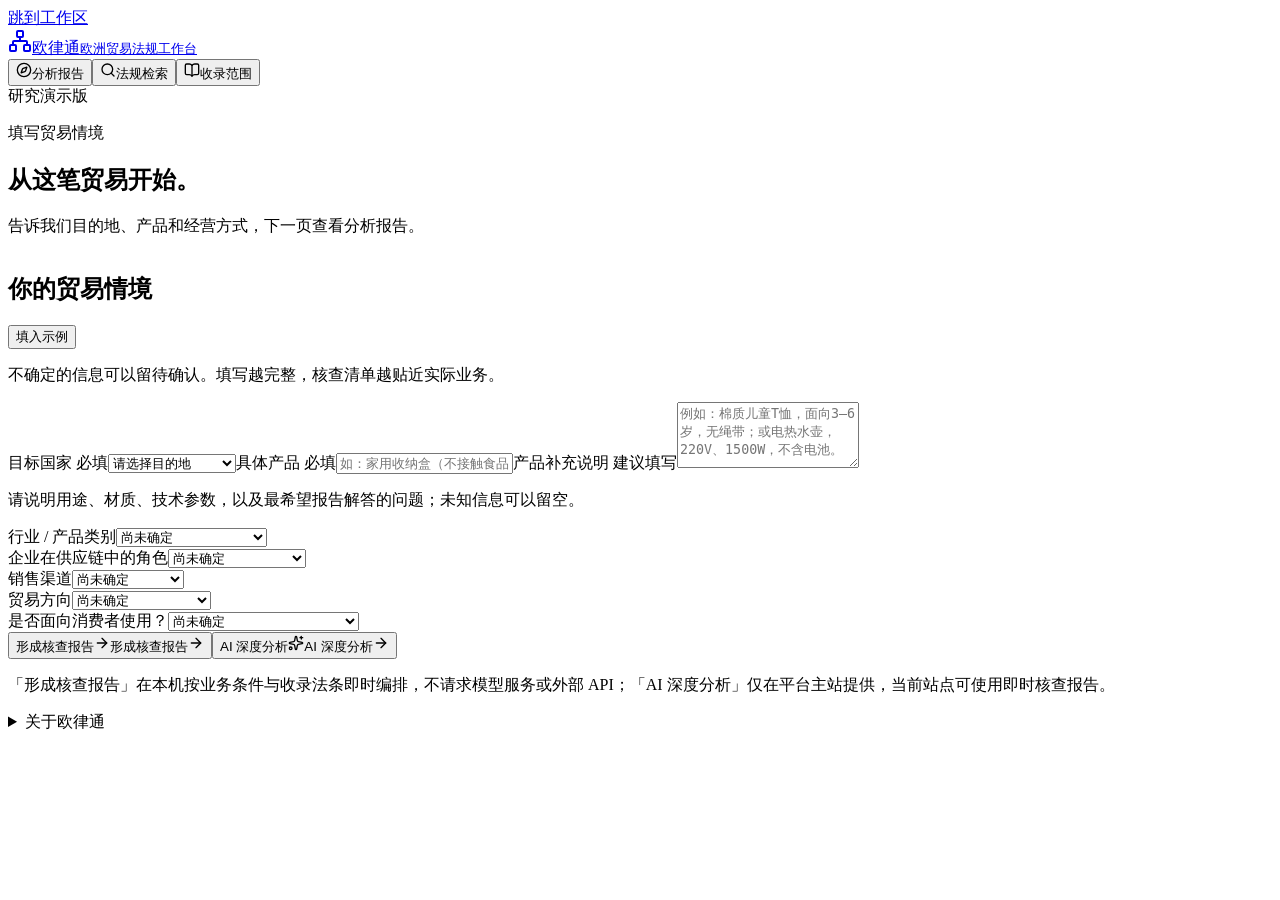
==== index.html @ 2d04edad "Deploy EU Trade Law v0.1 formal static site" ====
<!DOCTYPE html><html lang="zh-CN"><head><meta charSet="utf-8"/><meta name="viewport" content="width=device-width, initial-scale=1"/><link rel="stylesheet" href="/eu-trade-law/_next/static/css/index.D-i5XVPw.css" data-rsc-css-href="/eu-trade-law/_next/static/css/index.D-i5XVPw.css" data-precedence="vite-rsc/importer-resources"/><link rel="stylesheet" href="/eu-trade-law/_next/static/css/page.CTb9uUOc.css" data-precedence="vite-rsc/client-reference"/><link rel="modulepreload" fetchPriority="low" href="/eu-trade-law/_next/static/chunks/index-Bx2DZKH-.js"/><script src="/eu-trade-law/_next/static/chunks/rolldown-runtime-C60lm6uB.js" type="module" async=""></script><script src="/eu-trade-law/_next/static/chunks/framework-D_rUT4EX.js" type="module" async=""></script><link rel="modulepreload" href="/eu-trade-law/_next/static/chunks/layout-segment-context-DWUEwRQN.js" crossorigin=""/><link rel="modulepreload" href="/eu-trade-law/_next/static/chunks/page-BOujafzO.js" crossorigin=""/><title>欧律通 · 欧洲贸易法规工作台</title><meta name="description" content="检索欧盟法规原文，沿引用追溯关联法条。比赛研究演示版，明确展示来源及版本范围。"/><link rel="shortcut icon" href="favicon.svg"/><link rel="icon" href="favicon.svg"/><script>Object.assign(((self[Symbol.for("vinext.navigationRuntime")]??={bootstrap:{routeManifest:null},functions:{}}).bootstrap.rsc??={rsc:[]}),{params:{},nav:{"pathname":"/","searchParams":[]}})</script><link rel="modulepreload" href="/eu-trade-law/_next/static/chunks/index-Bx2DZKH-.js" />
</head><body class="antialiased"><div class="app-shell" style="--reading-size:18px"><a class="skip-link" href="#workspace">跳到工作区</a><header class="topbar"><a class="brand" href="./"><span class="brand-symbol"><svg xmlns="http://www.w3.org/2000/svg" width="24" height="24" viewBox="0 0 24 24" fill="none" stroke="currentColor" stroke-width="2" stroke-linecap="round" stroke-linejoin="round" class="lucide lucide-network" aria-hidden="true"><rect x="16" y="16" width="6" height="6" rx="1"></rect><rect x="2" y="16" width="6" height="6" rx="1"></rect><rect x="9" y="2" width="6" height="6" rx="1"></rect><path d="M5 16v-3a1 1 0 0 1 1-1h12a1 1 0 0 1 1 1v3"></path><path d="M12 12V8"></path></svg></span><span>欧律通<small>欧洲贸易法规工作台</small></span></a><nav aria-label="主导航"><div role="radiogroup" aria-label="主导航" class="jelly-radio" style="--jr-chip:transparent;--jr-active:#23618a;--jr-text:#697e8d;--jr-active-text:#fff;--jr-gap:6px;--jr-radius:6px;--jr-h:36px;--jr-font:13px;--jr-px:16px"><button type="button" role="radio" aria-checked="true" tabindex="0" class="jelly-radio__chip" data-on="true" style="transform:translateX(0px) scale(1, 1)"><span class="jelly-radio__skin"><span class="jelly-radio__icon"><svg xmlns="http://www.w3.org/2000/svg" width="16" height="16" viewBox="0 0 24 24" fill="none" stroke="currentColor" stroke-width="2" stroke-linecap="round" stroke-linejoin="round" class="lucide lucide-compass" aria-hidden="true"><circle cx="12" cy="12" r="10"></circle><path d="m16.24 7.76-1.804 5.411a2 2 0 0 1-1.265 1.265L7.76 16.24l1.804-5.411a2 2 0 0 1 1.265-1.265z"></path></svg></span><span class="jelly-radio__label">分析报告</span></span></button><button type="button" role="radio" aria-checked="false" tabindex="-1" class="jelly-radio__chip" data-on="false" style="transform:translateX(0px) scale(1, 1)"><span class="jelly-radio__skin"><span class="jelly-radio__icon"><svg xmlns="http://www.w3.org/2000/svg" width="16" height="16" viewBox="0 0 24 24" fill="none" stroke="currentColor" stroke-width="2" stroke-linecap="round" stroke-linejoin="round" class="lucide lucide-search" aria-hidden="true"><path d="m21 21-4.34-4.34"></path><circle cx="11" cy="11" r="8"></circle></svg></span><span class="jelly-radio__label">法规检索</span></span></button><button type="button" role="radio" aria-checked="false" tabindex="-1" class="jelly-radio__chip" data-on="false" style="transform:translateX(0px) scale(1, 1)"><span class="jelly-radio__skin"><span class="jelly-radio__icon"><svg xmlns="http://www.w3.org/2000/svg" width="16" height="16" viewBox="0 0 24 24" fill="none" stroke="currentColor" stroke-width="2" stroke-linecap="round" stroke-linejoin="round" class="lucide lucide-book-open" aria-hidden="true"><path d="M12 5v16"></path><path d="M20.001 19A2 2 0 0022 17V5a2 2 0 00-1.999-2L16 3.002A5 5 0 0012 5a5 5 0 00-4-2H4a2 2 0 00-2 2v12a2 2 0 001.999 2H8a5 5 0 014 2 5 5 0 014-2z"></path></svg></span><span class="jelly-radio__label">收录范围</span></span></button></div></nav><span class="demo-pill"><i></i>研究演示版</span></header><div class="workspace-grid report-page" id="workspace"><main class="main-area wide"><div><section class="report-workbench"><div class="report-page-heading"><div><p class="step-label">填写贸易情境</p><h1>从这笔贸易开始。</h1><p>告诉我们目的地、产品和经营方式，下一页查看分析报告。</p></div></div><div class="stage-grid"><form class="scenario-form" aria-busy="false"><fieldset style="border:0;padding:0;margin:0;min-width:0"><div class="scenario-heading"><h2>你的贸易情境</h2><button type="button">填入示例</button></div><p class="form-help">不确定的信息可以留待确认。填写越完整，核查清单越贴近实际业务。</p><label for="report-country">目标国家 <span>必填</span></label><select id="report-country" required=""><option value="" selected="">请选择目的地</option><optgroup label="欧盟成员国"><option>德国</option><option>法国</option><option>意大利</option><option>西班牙</option><option>荷兰</option><option>比利时</option><option>奥地利</option><option>波兰</option><option>瑞典</option><option>丹麦</option><option>芬兰</option><option>爱尔兰</option><option>葡萄牙</option><option>希腊</option><option>捷克</option><option>匈牙利</option><option>罗马尼亚</option><option>保加利亚</option><option>克罗地亚</option><option>斯洛伐克</option><option>斯洛文尼亚</option><option>立陶宛</option><option>拉脱维亚</option><option>爱沙尼亚</option><option>卢森堡</option><option>马耳他</option><option>塞浦路斯</option></optgroup><optgroup label="当前范围之外"><option>英国</option><option>瑞士</option><option>挪威</option><option>其他非欧盟市场</option></optgroup></select><label for="report-product">具体产品 <span>必填</span></label><input data-slot="input" class="h-9 w-full min-w-0 rounded-md border border-input bg-transparent px-3 py-1 text-base shadow-xs transition-[color,box-shadow] outline-none selection:bg-primary selection:text-primary-foreground file:inline-flex file:h-7 file:border-0 file:bg-transparent file:text-sm file:font-medium file:text-foreground placeholder:text-muted-foreground disabled:pointer-events-none disabled:cursor-not-allowed disabled:opacity-50 md:text-sm dark:bg-input/30 focus-visible:border-ring focus-visible:ring-[3px] focus-visible:ring-ring/50 aria-invalid:border-destructive aria-invalid:ring-destructive/20 dark:aria-invalid:ring-destructive/40" id="report-product" required="" maxLength="200" placeholder="如：家用收纳盒（不接触食品）" value=""/><label for="report-details">产品补充说明 <span>建议填写</span></label><textarea id="report-details" maxLength="1000" rows="4" placeholder="例如：棉质儿童T恤，面向3–6岁，无绳带；或电热水壶，220V、1500W，不含电池。"></textarea><p class="form-footnote">请说明用途、材质、技术参数，以及最希望报告解答的问题；未知信息可以留空。</p><div><label for="report-industry">行业 / 产品类别</label><select id="report-industry"><option value="unknown" selected="">尚未确定</option><option value="general">一般消费品 / 家居日用</option><option value="electronics">电子电器</option><option value="toys">玩具</option><option value="food">食品 / 饲料</option><option value="medicine">药品</option><option value="other">其他 / 专业设备</option></select></div><div><label for="report-role">企业在供应链中的角色</label><select id="report-role"><option value="unknown" selected="">尚未确定</option><option value="manufacturer">制造商 / 自有品牌方</option><option value="importer">欧盟进口商</option><option value="distributor">经销商</option></select></div><div><label for="report-channel">销售渠道</label><select id="report-channel"><option value="unknown" selected="">尚未确定</option><option value="online">线上 / 远程销售</option><option value="offline">线下销售</option><option value="both">线上与线下</option></select></div><div><label for="report-direction">贸易方向</label><select id="report-direction"><option value="unknown" selected="">尚未确定</option><option value="import">从欧盟以外进入欧盟</option><option value="internal">欧盟内部流通</option></select></div><label for="report-consumer">是否面向消费者使用？</label><select id="report-consumer"><option value="unknown" selected="">尚未确定</option><option value="yes">是（含可预见的消费者使用）</option><option value="no">否，仅专业用途</option></select><div class="generate-actions"><button type="submit" class="ihb ihb--primary"><span class="ihb__rest"><span>形成核查报告</span><svg xmlns="http://www.w3.org/2000/svg" width="16" height="16" viewBox="0 0 24 24" fill="none" stroke="currentColor" stroke-width="2" stroke-linecap="round" stroke-linejoin="round" class="lucide lucide-arrow-right" aria-hidden="true"><path d="M5 12h14"></path><path d="m12 5 7 7-7 7"></path></svg></span><span class="ihb__hover" aria-hidden="true"><span>形成核查报告</span><svg xmlns="http://www.w3.org/2000/svg" width="16" height="16" viewBox="0 0 24 24" fill="none" stroke="currentColor" stroke-width="2" stroke-linecap="round" stroke-linejoin="round" class="lucide lucide-arrow-right" aria-hidden="true"><path d="M5 12h14"></path><path d="m12 5 7 7-7 7"></path></svg></span><span class="ihb__fill" aria-hidden="true"></span></button><button type="button" title="AI 深度分析仅在平台主站提供" class="ihb ihb--ai"><span class="ihb__rest"><span>AI 深度分析</span><svg xmlns="http://www.w3.org/2000/svg" width="16" height="16" viewBox="0 0 24 24" fill="none" stroke="currentColor" stroke-width="2" stroke-linecap="round" stroke-linejoin="round" class="lucide lucide-sparkles" aria-hidden="true"><path d="M11.017 2.814a1 1 0 0 1 1.966 0l1.051 5.558a2 2 0 0 0 1.594 1.594l5.558 1.051a1 1 0 0 1 0 1.966l-5.558 1.051a2 2 0 0 0-1.594 1.594l-1.051 5.558a1 1 0 0 1-1.966 0l-1.051-5.558a2 2 0 0 0-1.594-1.594l-5.558-1.051a1 1 0 0 1 0-1.966l5.558-1.051a2 2 0 0 0 1.594-1.594z"></path><path d="M20 2v4"></path><path d="M22 4h-4"></path><circle cx="4" cy="20" r="2"></circle></svg></span><span class="ihb__hover" aria-hidden="true"><span>AI 深度分析</span><svg xmlns="http://www.w3.org/2000/svg" width="16" height="16" viewBox="0 0 24 24" fill="none" stroke="currentColor" stroke-width="2" stroke-linecap="round" stroke-linejoin="round" class="lucide lucide-arrow-right" aria-hidden="true"><path d="M5 12h14"></path><path d="m12 5 7 7-7 7"></path></svg></span><span class="ihb__fill" aria-hidden="true"></span></button></div><p class="form-footnote">「形成核查报告」在本机按业务条件与收录法条即时编排，不请求模型服务或外部 API；「AI 深度分析」<!-- -->仅在平台主站提供，当前站点可使用即时核查报告<!-- -->。</p></fieldset></form></div><footer class="about-platform"><details><summary>关于欧律通</summary><div class="about-content"><h3>让建议回到可核查的依据</h3><p>平台提供贸易情境分析、官方法规阅读与关联条文追溯。报告基于业务条件、已收录法规和透明条件分支形成行动清单；证据不足时列明缺口。BERTopic 在后台辅助发现相关条文，主题相似不代表法律适用。</p><h3>即时核查与 AI 深度分析</h3><p>「即时核查报告」完全在本机按业务条件与收录法条编排，不请求模型服务或外部 API。「AI 深度分析」（平台主站）调用云端大模型：先由模型规划英文检索短语，再在收录语料中检索证据，最后生成报告；所有法条引用均经程序校验，只指向已检索到的真实条文。两种报告都不会把未填写的产品事实当成结论，也不会把未收录的德国国内法或专项法规写成已确认义务。</p><p>当前收录原始公布文本，现行版本与专项要求仍需在官方来源中核实。</p></div></details></footer></section></div></main></div></div><script type="module" src="/eu-trade-law/_next/static/chunks/index-Bx2DZKH-.js" id="_R_" async=""></script><script>((self[Symbol.for("vinext.navigationRuntime")]??={bootstrap:{routeManifest:null},functions:{}}).bootstrap.rsc??={rsc:[]}).rsc.push("2:I[\"8c0f216c4604\",[],\"Children\",1]\n")</script><script>((self[Symbol.for("vinext.navigationRuntime")]??={bootstrap:{routeManifest:null},functions:{}}).bootstrap.rsc??={rsc:[]}).rsc.push("3:I[\"593f344dc510\",[],\"GlobalErrorBoundary\",1]\n")</script><script>((self[Symbol.for("vinext.navigationRuntime")]??={bootstrap:{routeManifest:null},functions:{}}).bootstrap.rsc??={rsc:[]}).rsc.push("4:I[\"0b874ad30386\",[],\"default\",1]\n")</script><script>((self[Symbol.for("vinext.navigationRuntime")]??={bootstrap:{routeManifest:null},functions:{}}).bootstrap.rsc??={rsc:[]}).rsc.push("5:I[\"593f344dc510\",[],\"ErrorBoundary\",1]\n")</script><script>((self[Symbol.for("vinext.navigationRuntime")]??={bootstrap:{routeManifest:null},functions:{}}).bootstrap.rsc??={rsc:[]}).rsc.push("6:I[\"15c18cfaeeff\",[],\"LayoutSegmentProvider\",1]\n")</script><script>((self[Symbol.for("vinext.navigationRuntime")]??={bootstrap:{routeManifest:null},functions:{}}).bootstrap.rsc??={rsc:[]}).rsc.push("7:I[\"8c0f216c4604\",[],\"Slot\",1]\n")</script><script>((self[Symbol.for("vinext.navigationRuntime")]??={bootstrap:{routeManifest:null},functions:{}}).bootstrap.rsc??={rsc:[]}).rsc.push("8:I[\"593f344dc510\",[],\"NotFoundBoundary\",1]\n")</script><script>((self[Symbol.for("vinext.navigationRuntime")]??={bootstrap:{routeManifest:null},functions:{}}).bootstrap.rsc??={rsc:[]}).rsc.push("9:I[\"9276801271d6\",[],\"AppRouterScrollTarget\",1]\n")</script><script>((self[Symbol.for("vinext.navigationRuntime")]??={bootstrap:{routeManifest:null},functions:{}}).bootstrap.rsc??={rsc:[]}).rsc.push("a:I[\"593f344dc510\",[],\"RedirectBoundary\",1]\n")</script><script>((self[Symbol.for("vinext.navigationRuntime")]??={bootstrap:{routeManifest:null},functions:{}}).bootstrap.rsc??={rsc:[]}).rsc.push(":HL[\"/eu-trade-law/_next/static/css/index.D-i5XVPw.css\",\"style\"     ]\n")</script><script>((self[Symbol.for("vinext.navigationRuntime")]??={bootstrap:{routeManifest:null},functions:{}}).bootstrap.rsc??={rsc:[]}).rsc.push("0:{\"page:/\":\"$L1\",\"layout:/\":[[[\"$\",\"link\",\"css:/eu-trade-law/_next/static/css/index.D-i5XVPw.css\",{\"rel\":\"stylesheet\",\"precedence\":\"vite-rsc/importer-resources\",\"href\":\"/eu-trade-law/_next/static/css/index.D-i5XVPw.css\",\"data-rsc-css-href\":\"/eu-trade-law/_next/static/css/index.D-i5XVPw.css\"}],\"$undefined\"],[\"$\",\"html\",null,{\"lang\":\"zh-CN\",\"children\":[\"$\",\"body\",null,{\"className\":\"antialiased\",\"children\":[\"$\",\"$L2\",null,{}]}]}]],\"route:/\":[[[\"$\",\"meta\",null,{\"charSet\":\"utf-8\"}],[[\"$\",\"title\",\"0\",{\"children\":\"欧律通 · 欧洲贸易法规工作台\"}],[\"$\",\"meta\",\"1\",{\"name\":\"description\",\"content\":\"检索欧盟法规原文，沿引用追溯关联法条。比赛研究演示版，明确展示来源及版本范围。\"}],[\"$\",\"link\",\"2\",{\"data-vinext-streamed-icon\":\"$undefined\",\"rel\":\"shortcut icon\",\"href\":\"favicon.svg\",\"type\":\"$undefined\",\"sizes\":\"$undefined\",\"color\":\"$undefined\",\"media\":\"$undefined\",\"fetchPriority\":\"$undefined\"}],[\"$\",\"link\",\"3\",{\"data-vinext-streamed-icon\":\"$undefined\",\"rel\":\"icon\",\"href\":\"favicon.svg\",\"type\":\"$undefined\",\"sizes\":\"$undefined\",\"color\":\"$undefined\",\"media\":\"$undefined\",\"fetchPriority\":\"$undefined\"}]],[[\"$\",\"meta\",\"0\",{\"name\":\"viewport\",\"content\":\"width=device-width, initial-scale=1\"}]]],[\"$\",\"$L3\",null,{\"fallback\":\"$4\",\"children\":[\"$\",\"$L5\",null,{\"fallback\":\"$4\",\"children\":[\"$\",\"$L6\",null,{\"providerId\":\"layout:/\",\"segmentMap\":{\"children\":[]},\"children\":[\"$\",\"$L7\",null,{\"id\":\"layout:/\",\"parallelSlots\":\"$undefined\",\"children\":[\"$\",\"$L8\",null,{\"resetKey\":\"\",\"fallback\":[[\"$\",\"title\",null,{\"children\":\"404: This page could not be found.\"}],[\"$\",\"div\",null,{\"style\":{\"fontFamily\":\"system-ui,\\\"Segoe UI\\\",Roboto,Helvetica,Arial,sans-serif,\\\"Apple Color Emoji\\\",\\\"Segoe UI Emoji\\\"\",\"height\":\"100vh\",\"textAlign\":\"center\",\"display\":\"flex\",\"flexDirection\":\"column\",\"alignItems\":\"center\",\"justifyContent\":\"center\"},\"children\":[\"$\",\"div\",null,{\"children\":[[\"$\",\"style\",null,{\"dangerouslySetInnerHTML\":{\"__html\":\"body{color:#000;background:#fff;margin:0}.next-error-h1{border-right:1px solid rgba(0,0,0,.3)}@media (prefers-color-scheme:dark){body{color:#fff;background:#000}.next-error-h1{border-right:1px solid rgba(255,255,255,.3)}}\"}}],[\"$\",\"h1\",null,{\"className\":\"next-error-h1\",\"style\":{\"display\":\"inline-block\",\"margin\":\"0 20px 0 0\",\"padding\":\"0 23px 0 0\",\"fontSize\":24,\"fontWeight\":500,\"verticalAlign\":\"top\",\"lineHeight\":\"49px\"},\"children\":404}],[\"$\",\"div\",null,{\"style\":{\"display\":\"inline-block\"},\"children\":[\"$\",\"h2\",null,{\"style\":{\"fontSize\":14,\"fontWeight\":400,\"lineHeight\":\"49px\",\"margin\":0},\"children\":\"This page could not be found.\"}]}]]}]}]],\"children\":[\"$\",\"$L9\",null,{\"children\":[\"$\",\"$La\",null,{\"children\":[[\"$\",\"$L6\",null,{\"providerId\":\"page:/\",\"segmentMap\":{\"children\":[\"__PAGE__\"]},\"children\":[\"$\",\"$L7\",null,{\"id\":\"page:/\"}]}],null]}]}]}]}]}]}]}],null,null],\"__route\":\"route:/\",\"__interceptionContext\":null,\"__layoutIds\":[\"layout:/\"],\"__rootLayout\":\"/\",\"__bfcacheSegmentIdentities\":{\"layout:/\":\"[\\\"layout\\\",\\\"layout:/\\\",\\\"root-boundary:/\\\",\\\"\\\"]\",\"page:/\":\"[\\\"page\\\",\\\"page:/\\\",\\\"root-boundary:/\\\",\\\"\\\"]\"},\"__srcPage\":[\"page\"],\"__layoutFlags\":{\"layout:/\":\"s\"},\"__artifactCompatibility\":{\"schemaVersion\":1,\"graphVersion\":\"app-route-graph:1177fd80f83fa7b0\",\"deploymentVersion\":\"a997fabd-fa81-450d-ae09-b7494331910e\",\"appElementsSchemaVersion\":1,\"rscPayloadSchemaVersion\":1,\"rootBoundaryId\":\"/\",\"renderEpoch\":null}}\n")</script><script>((self[Symbol.for("vinext.navigationRuntime")]??={bootstrap:{routeManifest:null},functions:{}}).bootstrap.rsc??={rsc:[]}).rsc.push("b:I[\"6efdf509a785\",[],\"default\",1]\n")</script><script>((self[Symbol.for("vinext.navigationRuntime")]??={bootstrap:{routeManifest:null},functions:{}}).bootstrap.rsc??={rsc:[]}).rsc.push("1:[\"$\",\"$Lb\",null,{\"params\":\"$@c\",\"searchParams\":\"$@d\"}]\n")</script><script>((self[Symbol.for("vinext.navigationRuntime")]??={bootstrap:{routeManifest:null},functions:{}}).bootstrap.rsc??={rsc:[]}).rsc.push("c:{}\n")</script><script>((self[Symbol.for("vinext.navigationRuntime")]??={bootstrap:{routeManifest:null},functions:{}}).bootstrap.rsc??={rsc:[]}).rsc.push("d:{}\n")</script><script>Object.assign(((self[Symbol.for("vinext.navigationRuntime")]??={bootstrap:{routeManifest:null},functions:{}}).bootstrap.rsc??={rsc:[]}),{"initialCacheKind":"dynamic"});((self[Symbol.for("vinext.navigationRuntime")]??={bootstrap:{routeManifest:null},functions:{}}).bootstrap.rsc??={rsc:[]}).done=true</script></body></html>
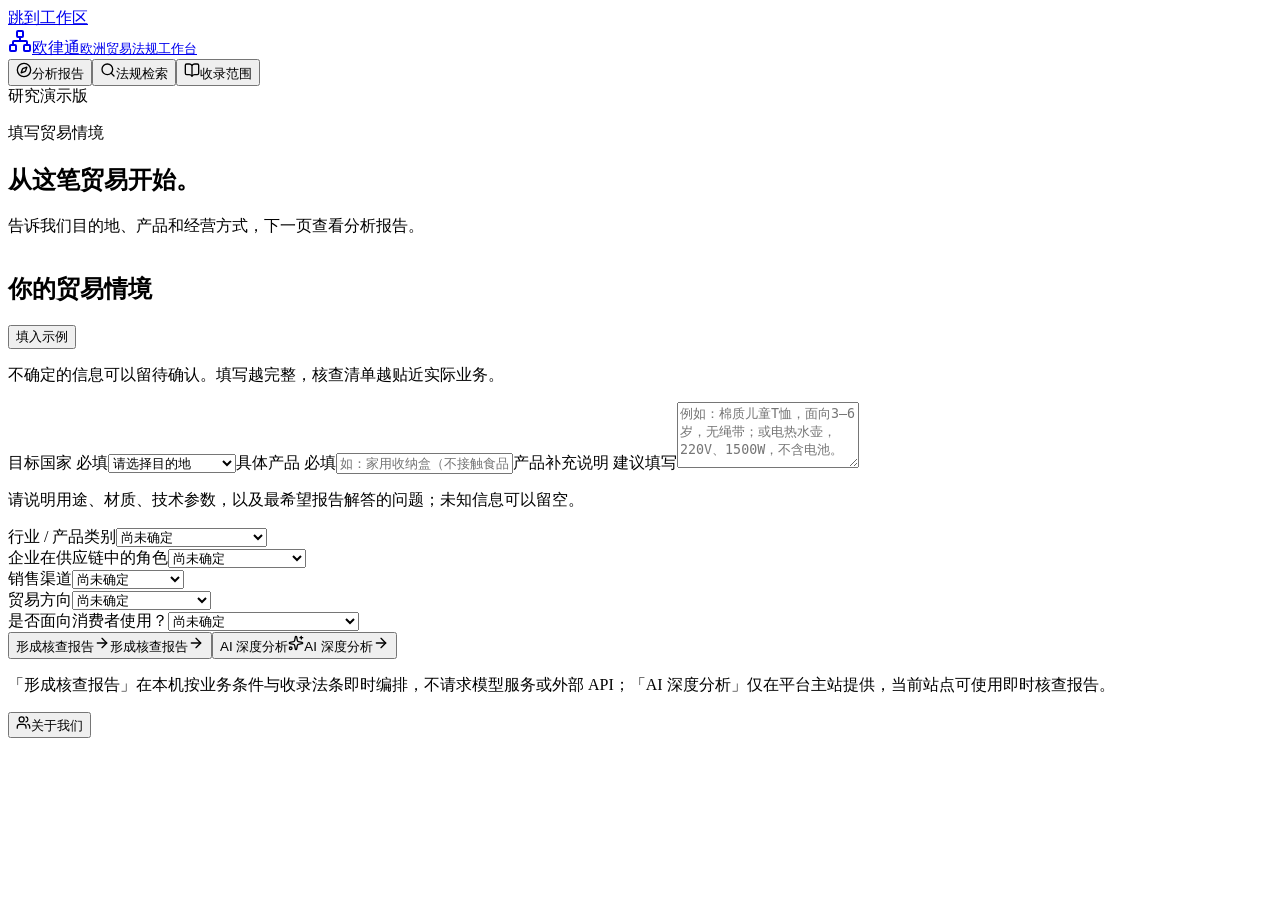
==== commit fc69bd48: "Replace About EuroLaw with About Us modal" ====
--- a/index.html
+++ b/index.html
@@ -1,2 +1,2 @@
-<!DOCTYPE html><html lang="zh-CN"><head><meta charSet="utf-8"/><meta name="viewport" content="width=device-width, initial-scale=1"/><link rel="stylesheet" href="/eu-trade-law/_next/static/css/index.D-i5XVPw.css" data-rsc-css-href="/eu-trade-law/_next/static/css/index.D-i5XVPw.css" data-precedence="vite-rsc/importer-resources"/><link rel="stylesheet" href="/eu-trade-law/_next/static/css/page.CTb9uUOc.css" data-precedence="vite-rsc/client-reference"/><link rel="modulepreload" fetchPriority="low" href="/eu-trade-law/_next/static/chunks/index-Bx2DZKH-.js"/><script src="/eu-trade-law/_next/static/chunks/rolldown-runtime-C60lm6uB.js" type="module" async=""></script><script src="/eu-trade-law/_next/static/chunks/framework-D_rUT4EX.js" type="module" async=""></script><link rel="modulepreload" href="/eu-trade-law/_next/static/chunks/layout-segment-context-DWUEwRQN.js" crossorigin=""/><link rel="modulepreload" href="/eu-trade-law/_next/static/chunks/page-BOujafzO.js" crossorigin=""/><title>欧律通 · 欧洲贸易法规工作台</title><meta name="description" content="检索欧盟法规原文，沿引用追溯关联法条。比赛研究演示版，明确展示来源及版本范围。"/><link rel="shortcut icon" href="favicon.svg"/><link rel="icon" href="favicon.svg"/><script>Object.assign(((self[Symbol.for("vinext.navigationRuntime")]??={bootstrap:{routeManifest:null},functions:{}}).bootstrap.rsc??={rsc:[]}),{params:{},nav:{"pathname":"/","searchParams":[]}})</script><link rel="modulepreload" href="/eu-trade-law/_next/static/chunks/index-Bx2DZKH-.js" />
-</head><body class="antialiased"><div class="app-shell" style="--reading-size:18px"><a class="skip-link" href="#workspace">跳到工作区</a><header class="topbar"><a class="brand" href="./"><span class="brand-symbol"><svg xmlns="http://www.w3.org/2000/svg" width="24" height="24" viewBox="0 0 24 24" fill="none" stroke="currentColor" stroke-width="2" stroke-linecap="round" stroke-linejoin="round" class="lucide lucide-network" aria-hidden="true"><rect x="16" y="16" width="6" height="6" rx="1"></rect><rect x="2" y="16" width="6" height="6" rx="1"></rect><rect x="9" y="2" width="6" height="6" rx="1"></rect><path d="M5 16v-3a1 1 0 0 1 1-1h12a1 1 0 0 1 1 1v3"></path><path d="M12 12V8"></path></svg></span><span>欧律通<small>欧洲贸易法规工作台</small></span></a><nav aria-label="主导航"><div role="radiogroup" aria-label="主导航" class="jelly-radio" style="--jr-chip:transparent;--jr-active:#23618a;--jr-text:#697e8d;--jr-active-text:#fff;--jr-gap:6px;--jr-radius:6px;--jr-h:36px;--jr-font:13px;--jr-px:16px"><button type="button" role="radio" aria-checked="true" tabindex="0" class="jelly-radio__chip" data-on="true" style="transform:translateX(0px) scale(1, 1)"><span class="jelly-radio__skin"><span class="jelly-radio__icon"><svg xmlns="http://www.w3.org/2000/svg" width="16" height="16" viewBox="0 0 24 24" fill="none" stroke="currentColor" stroke-width="2" stroke-linecap="round" stroke-linejoin="round" class="lucide lucide-compass" aria-hidden="true"><circle cx="12" cy="12" r="10"></circle><path d="m16.24 7.76-1.804 5.411a2 2 0 0 1-1.265 1.265L7.76 16.24l1.804-5.411a2 2 0 0 1 1.265-1.265z"></path></svg></span><span class="jelly-radio__label">分析报告</span></span></button><button type="button" role="radio" aria-checked="false" tabindex="-1" class="jelly-radio__chip" data-on="false" style="transform:translateX(0px) scale(1, 1)"><span class="jelly-radio__skin"><span class="jelly-radio__icon"><svg xmlns="http://www.w3.org/2000/svg" width="16" height="16" viewBox="0 0 24 24" fill="none" stroke="currentColor" stroke-width="2" stroke-linecap="round" stroke-linejoin="round" class="lucide lucide-search" aria-hidden="true"><path d="m21 21-4.34-4.34"></path><circle cx="11" cy="11" r="8"></circle></svg></span><span class="jelly-radio__label">法规检索</span></span></button><button type="button" role="radio" aria-checked="false" tabindex="-1" class="jelly-radio__chip" data-on="false" style="transform:translateX(0px) scale(1, 1)"><span class="jelly-radio__skin"><span class="jelly-radio__icon"><svg xmlns="http://www.w3.org/2000/svg" width="16" height="16" viewBox="0 0 24 24" fill="none" stroke="currentColor" stroke-width="2" stroke-linecap="round" stroke-linejoin="round" class="lucide lucide-book-open" aria-hidden="true"><path d="M12 5v16"></path><path d="M20.001 19A2 2 0 0022 17V5a2 2 0 00-1.999-2L16 3.002A5 5 0 0012 5a5 5 0 00-4-2H4a2 2 0 00-2 2v12a2 2 0 001.999 2H8a5 5 0 014 2 5 5 0 014-2z"></path></svg></span><span class="jelly-radio__label">收录范围</span></span></button></div></nav><span class="demo-pill"><i></i>研究演示版</span></header><div class="workspace-grid report-page" id="workspace"><main class="main-area wide"><div><section class="report-workbench"><div class="report-page-heading"><div><p class="step-label">填写贸易情境</p><h1>从这笔贸易开始。</h1><p>告诉我们目的地、产品和经营方式，下一页查看分析报告。</p></div></div><div class="stage-grid"><form class="scenario-form" aria-busy="false"><fieldset style="border:0;padding:0;margin:0;min-width:0"><div class="scenario-heading"><h2>你的贸易情境</h2><button type="button">填入示例</button></div><p class="form-help">不确定的信息可以留待确认。填写越完整，核查清单越贴近实际业务。</p><label for="report-country">目标国家 <span>必填</span></label><select id="report-country" required=""><option value="" selected="">请选择目的地</option><optgroup label="欧盟成员国"><option>德国</option><option>法国</option><option>意大利</option><option>西班牙</option><option>荷兰</option><option>比利时</option><option>奥地利</option><option>波兰</option><option>瑞典</option><option>丹麦</option><option>芬兰</option><option>爱尔兰</option><option>葡萄牙</option><option>希腊</option><option>捷克</option><option>匈牙利</option><option>罗马尼亚</option><option>保加利亚</option><option>克罗地亚</option><option>斯洛伐克</option><option>斯洛文尼亚</option><option>立陶宛</option><option>拉脱维亚</option><option>爱沙尼亚</option><option>卢森堡</option><option>马耳他</option><option>塞浦路斯</option></optgroup><optgroup label="当前范围之外"><option>英国</option><option>瑞士</option><option>挪威</option><option>其他非欧盟市场</option></optgroup></select><label for="report-product">具体产品 <span>必填</span></label><input data-slot="input" class="h-9 w-full min-w-0 rounded-md border border-input bg-transparent px-3 py-1 text-base shadow-xs transition-[color,box-shadow] outline-none selection:bg-primary selection:text-primary-foreground file:inline-flex file:h-7 file:border-0 file:bg-transparent file:text-sm file:font-medium file:text-foreground placeholder:text-muted-foreground disabled:pointer-events-none disabled:cursor-not-allowed disabled:opacity-50 md:text-sm dark:bg-input/30 focus-visible:border-ring focus-visible:ring-[3px] focus-visible:ring-ring/50 aria-invalid:border-destructive aria-invalid:ring-destructive/20 dark:aria-invalid:ring-destructive/40" id="report-product" required="" maxLength="200" placeholder="如：家用收纳盒（不接触食品）" value=""/><label for="report-details">产品补充说明 <span>建议填写</span></label><textarea id="report-details" maxLength="1000" rows="4" placeholder="例如：棉质儿童T恤，面向3–6岁，无绳带；或电热水壶，220V、1500W，不含电池。"></textarea><p class="form-footnote">请说明用途、材质、技术参数，以及最希望报告解答的问题；未知信息可以留空。</p><div><label for="report-industry">行业 / 产品类别</label><select id="report-industry"><option value="unknown" selected="">尚未确定</option><option value="general">一般消费品 / 家居日用</option><option value="electronics">电子电器</option><option value="toys">玩具</option><option value="food">食品 / 饲料</option><option value="medicine">药品</option><option value="other">其他 / 专业设备</option></select></div><div><label for="report-role">企业在供应链中的角色</label><select id="report-role"><option value="unknown" selected="">尚未确定</option><option value="manufacturer">制造商 / 自有品牌方</option><option value="importer">欧盟进口商</option><option value="distributor">经销商</option></select></div><div><label for="report-channel">销售渠道</label><select id="report-channel"><option value="unknown" selected="">尚未确定</option><option value="online">线上 / 远程销售</option><option value="offline">线下销售</option><option value="both">线上与线下</option></select></div><div><label for="report-direction">贸易方向</label><select id="report-direction"><option value="unknown" selected="">尚未确定</option><option value="import">从欧盟以外进入欧盟</option><option value="internal">欧盟内部流通</option></select></div><label for="report-consumer">是否面向消费者使用？</label><select id="report-consumer"><option value="unknown" selected="">尚未确定</option><option value="yes">是（含可预见的消费者使用）</option><option value="no">否，仅专业用途</option></select><div class="generate-actions"><button type="submit" class="ihb ihb--primary"><span class="ihb__rest"><span>形成核查报告</span><svg xmlns="http://www.w3.org/2000/svg" width="16" height="16" viewBox="0 0 24 24" fill="none" stroke="currentColor" stroke-width="2" stroke-linecap="round" stroke-linejoin="round" class="lucide lucide-arrow-right" aria-hidden="true"><path d="M5 12h14"></path><path d="m12 5 7 7-7 7"></path></svg></span><span class="ihb__hover" aria-hidden="true"><span>形成核查报告</span><svg xmlns="http://www.w3.org/2000/svg" width="16" height="16" viewBox="0 0 24 24" fill="none" stroke="currentColor" stroke-width="2" stroke-linecap="round" stroke-linejoin="round" class="lucide lucide-arrow-right" aria-hidden="true"><path d="M5 12h14"></path><path d="m12 5 7 7-7 7"></path></svg></span><span class="ihb__fill" aria-hidden="true"></span></button><button type="button" title="AI 深度分析仅在平台主站提供" class="ihb ihb--ai"><span class="ihb__rest"><span>AI 深度分析</span><svg xmlns="http://www.w3.org/2000/svg" width="16" height="16" viewBox="0 0 24 24" fill="none" stroke="currentColor" stroke-width="2" stroke-linecap="round" stroke-linejoin="round" class="lucide lucide-sparkles" aria-hidden="true"><path d="M11.017 2.814a1 1 0 0 1 1.966 0l1.051 5.558a2 2 0 0 0 1.594 1.594l5.558 1.051a1 1 0 0 1 0 1.966l-5.558 1.051a2 2 0 0 0-1.594 1.594l-1.051 5.558a1 1 0 0 1-1.966 0l-1.051-5.558a2 2 0 0 0-1.594-1.594l-5.558-1.051a1 1 0 0 1 0-1.966l5.558-1.051a2 2 0 0 0 1.594-1.594z"></path><path d="M20 2v4"></path><path d="M22 4h-4"></path><circle cx="4" cy="20" r="2"></circle></svg></span><span class="ihb__hover" aria-hidden="true"><span>AI 深度分析</span><svg xmlns="http://www.w3.org/2000/svg" width="16" height="16" viewBox="0 0 24 24" fill="none" stroke="currentColor" stroke-width="2" stroke-linecap="round" stroke-linejoin="round" class="lucide lucide-arrow-right" aria-hidden="true"><path d="M5 12h14"></path><path d="m12 5 7 7-7 7"></path></svg></span><span class="ihb__fill" aria-hidden="true"></span></button></div><p class="form-footnote">「形成核查报告」在本机按业务条件与收录法条即时编排，不请求模型服务或外部 API；「AI 深度分析」<!-- -->仅在平台主站提供，当前站点可使用即时核查报告<!-- -->。</p></fieldset></form></div><footer class="about-platform"><details><summary>关于欧律通</summary><div class="about-content"><h3>让建议回到可核查的依据</h3><p>平台提供贸易情境分析、官方法规阅读与关联条文追溯。报告基于业务条件、已收录法规和透明条件分支形成行动清单；证据不足时列明缺口。BERTopic 在后台辅助发现相关条文，主题相似不代表法律适用。</p><h3>即时核查与 AI 深度分析</h3><p>「即时核查报告」完全在本机按业务条件与收录法条编排，不请求模型服务或外部 API。「AI 深度分析」（平台主站）调用云端大模型：先由模型规划英文检索短语，再在收录语料中检索证据，最后生成报告；所有法条引用均经程序校验，只指向已检索到的真实条文。两种报告都不会把未填写的产品事实当成结论，也不会把未收录的德国国内法或专项法规写成已确认义务。</p><p>当前收录原始公布文本，现行版本与专项要求仍需在官方来源中核实。</p></div></details></footer></section></div></main></div></div><script type="module" src="/eu-trade-law/_next/static/chunks/index-Bx2DZKH-.js" id="_R_" async=""></script><script>((self[Symbol.for("vinext.navigationRuntime")]??={bootstrap:{routeManifest:null},functions:{}}).bootstrap.rsc??={rsc:[]}).rsc.push("2:I[\"8c0f216c4604\",[],\"Children\",1]\n")</script><script>((self[Symbol.for("vinext.navigationRuntime")]??={bootstrap:{routeManifest:null},functions:{}}).bootstrap.rsc??={rsc:[]}).rsc.push("3:I[\"593f344dc510\",[],\"GlobalErrorBoundary\",1]\n")</script><script>((self[Symbol.for("vinext.navigationRuntime")]??={bootstrap:{routeManifest:null},functions:{}}).bootstrap.rsc??={rsc:[]}).rsc.push("4:I[\"0b874ad30386\",[],\"default\",1]\n")</script><script>((self[Symbol.for("vinext.navigationRuntime")]??={bootstrap:{routeManifest:null},functions:{}}).bootstrap.rsc??={rsc:[]}).rsc.push("5:I[\"593f344dc510\",[],\"ErrorBoundary\",1]\n")</script><script>((self[Symbol.for("vinext.navigationRuntime")]??={bootstrap:{routeManifest:null},functions:{}}).bootstrap.rsc??={rsc:[]}).rsc.push("6:I[\"15c18cfaeeff\",[],\"LayoutSegmentProvider\",1]\n")</script><script>((self[Symbol.for("vinext.navigationRuntime")]??={bootstrap:{routeManifest:null},functions:{}}).bootstrap.rsc??={rsc:[]}).rsc.push("7:I[\"8c0f216c4604\",[],\"Slot\",1]\n")</script><script>((self[Symbol.for("vinext.navigationRuntime")]??={bootstrap:{routeManifest:null},functions:{}}).bootstrap.rsc??={rsc:[]}).rsc.push("8:I[\"593f344dc510\",[],\"NotFoundBoundary\",1]\n")</script><script>((self[Symbol.for("vinext.navigationRuntime")]??={bootstrap:{routeManifest:null},functions:{}}).bootstrap.rsc??={rsc:[]}).rsc.push("9:I[\"9276801271d6\",[],\"AppRouterScrollTarget\",1]\n")</script><script>((self[Symbol.for("vinext.navigationRuntime")]??={bootstrap:{routeManifest:null},functions:{}}).bootstrap.rsc??={rsc:[]}).rsc.push("a:I[\"593f344dc510\",[],\"RedirectBoundary\",1]\n")</script><script>((self[Symbol.for("vinext.navigationRuntime")]??={bootstrap:{routeManifest:null},functions:{}}).bootstrap.rsc??={rsc:[]}).rsc.push(":HL[\"/eu-trade-law/_next/static/css/index.D-i5XVPw.css\",\"style\"     ]\n")</script><script>((self[Symbol.for("vinext.navigationRuntime")]??={bootstrap:{routeManifest:null},functions:{}}).bootstrap.rsc??={rsc:[]}).rsc.push("0:{\"page:/\":\"$L1\",\"layout:/\":[[[\"$\",\"link\",\"css:/eu-trade-law/_next/static/css/index.D-i5XVPw.css\",{\"rel\":\"stylesheet\",\"precedence\":\"vite-rsc/importer-resources\",\"href\":\"/eu-trade-law/_next/static/css/index.D-i5XVPw.css\",\"data-rsc-css-href\":\"/eu-trade-law/_next/static/css/index.D-i5XVPw.css\"}],\"$undefined\"],[\"$\",\"html\",null,{\"lang\":\"zh-CN\",\"children\":[\"$\",\"body\",null,{\"className\":\"antialiased\",\"children\":[\"$\",\"$L2\",null,{}]}]}]],\"route:/\":[[[\"$\",\"meta\",null,{\"charSet\":\"utf-8\"}],[[\"$\",\"title\",\"0\",{\"children\":\"欧律通 · 欧洲贸易法规工作台\"}],[\"$\",\"meta\",\"1\",{\"name\":\"description\",\"content\":\"检索欧盟法规原文，沿引用追溯关联法条。比赛研究演示版，明确展示来源及版本范围。\"}],[\"$\",\"link\",\"2\",{\"data-vinext-streamed-icon\":\"$undefined\",\"rel\":\"shortcut icon\",\"href\":\"favicon.svg\",\"type\":\"$undefined\",\"sizes\":\"$undefined\",\"color\":\"$undefined\",\"media\":\"$undefined\",\"fetchPriority\":\"$undefined\"}],[\"$\",\"link\",\"3\",{\"data-vinext-streamed-icon\":\"$undefined\",\"rel\":\"icon\",\"href\":\"favicon.svg\",\"type\":\"$undefined\",\"sizes\":\"$undefined\",\"color\":\"$undefined\",\"media\":\"$undefined\",\"fetchPriority\":\"$undefined\"}]],[[\"$\",\"meta\",\"0\",{\"name\":\"viewport\",\"content\":\"width=device-width, initial-scale=1\"}]]],[\"$\",\"$L3\",null,{\"fallback\":\"$4\",\"children\":[\"$\",\"$L5\",null,{\"fallback\":\"$4\",\"children\":[\"$\",\"$L6\",null,{\"providerId\":\"layout:/\",\"segmentMap\":{\"children\":[]},\"children\":[\"$\",\"$L7\",null,{\"id\":\"layout:/\",\"parallelSlots\":\"$undefined\",\"children\":[\"$\",\"$L8\",null,{\"resetKey\":\"\",\"fallback\":[[\"$\",\"title\",null,{\"children\":\"404: This page could not be found.\"}],[\"$\",\"div\",null,{\"style\":{\"fontFamily\":\"system-ui,\\\"Segoe UI\\\",Roboto,Helvetica,Arial,sans-serif,\\\"Apple Color Emoji\\\",\\\"Segoe UI Emoji\\\"\",\"height\":\"100vh\",\"textAlign\":\"center\",\"display\":\"flex\",\"flexDirection\":\"column\",\"alignItems\":\"center\",\"justifyContent\":\"center\"},\"children\":[\"$\",\"div\",null,{\"children\":[[\"$\",\"style\",null,{\"dangerouslySetInnerHTML\":{\"__html\":\"body{color:#000;background:#fff;margin:0}.next-error-h1{border-right:1px solid rgba(0,0,0,.3)}@media (prefers-color-scheme:dark){body{color:#fff;background:#000}.next-error-h1{border-right:1px solid rgba(255,255,255,.3)}}\"}}],[\"$\",\"h1\",null,{\"className\":\"next-error-h1\",\"style\":{\"display\":\"inline-block\",\"margin\":\"0 20px 0 0\",\"padding\":\"0 23px 0 0\",\"fontSize\":24,\"fontWeight\":500,\"verticalAlign\":\"top\",\"lineHeight\":\"49px\"},\"children\":404}],[\"$\",\"div\",null,{\"style\":{\"display\":\"inline-block\"},\"children\":[\"$\",\"h2\",null,{\"style\":{\"fontSize\":14,\"fontWeight\":400,\"lineHeight\":\"49px\",\"margin\":0},\"children\":\"This page could not be found.\"}]}]]}]}]],\"children\":[\"$\",\"$L9\",null,{\"children\":[\"$\",\"$La\",null,{\"children\":[[\"$\",\"$L6\",null,{\"providerId\":\"page:/\",\"segmentMap\":{\"children\":[\"__PAGE__\"]},\"children\":[\"$\",\"$L7\",null,{\"id\":\"page:/\"}]}],null]}]}]}]}]}]}]}],null,null],\"__route\":\"route:/\",\"__interceptionContext\":null,\"__layoutIds\":[\"layout:/\"],\"__rootLayout\":\"/\",\"__bfcacheSegmentIdentities\":{\"layout:/\":\"[\\\"layout\\\",\\\"layout:/\\\",\\\"root-boundary:/\\\",\\\"\\\"]\",\"page:/\":\"[\\\"page\\\",\\\"page:/\\\",\\\"root-boundary:/\\\",\\\"\\\"]\"},\"__srcPage\":[\"page\"],\"__layoutFlags\":{\"layout:/\":\"s\"},\"__artifactCompatibility\":{\"schemaVersion\":1,\"graphVersion\":\"app-route-graph:1177fd80f83fa7b0\",\"deploymentVersion\":\"a997fabd-fa81-450d-ae09-b7494331910e\",\"appElementsSchemaVersion\":1,\"rscPayloadSchemaVersion\":1,\"rootBoundaryId\":\"/\",\"renderEpoch\":null}}\n")</script><script>((self[Symbol.for("vinext.navigationRuntime")]??={bootstrap:{routeManifest:null},functions:{}}).bootstrap.rsc??={rsc:[]}).rsc.push("b:I[\"6efdf509a785\",[],\"default\",1]\n")</script><script>((self[Symbol.for("vinext.navigationRuntime")]??={bootstrap:{routeManifest:null},functions:{}}).bootstrap.rsc??={rsc:[]}).rsc.push("1:[\"$\",\"$Lb\",null,{\"params\":\"$@c\",\"searchParams\":\"$@d\"}]\n")</script><script>((self[Symbol.for("vinext.navigationRuntime")]??={bootstrap:{routeManifest:null},functions:{}}).bootstrap.rsc??={rsc:[]}).rsc.push("c:{}\n")</script><script>((self[Symbol.for("vinext.navigationRuntime")]??={bootstrap:{routeManifest:null},functions:{}}).bootstrap.rsc??={rsc:[]}).rsc.push("d:{}\n")</script><script>Object.assign(((self[Symbol.for("vinext.navigationRuntime")]??={bootstrap:{routeManifest:null},functions:{}}).bootstrap.rsc??={rsc:[]}),{"initialCacheKind":"dynamic"});((self[Symbol.for("vinext.navigationRuntime")]??={bootstrap:{routeManifest:null},functions:{}}).bootstrap.rsc??={rsc:[]}).done=true</script></body></html>+<!DOCTYPE html><html lang="zh-CN"><head><meta charSet="utf-8"/><meta name="viewport" content="width=device-width, initial-scale=1"/><link rel="stylesheet" href="/eu-trade-law/_next/static/css/index.D-i5XVPw.css" data-rsc-css-href="/eu-trade-law/_next/static/css/index.D-i5XVPw.css" data-precedence="vite-rsc/importer-resources"/><link rel="stylesheet" href="/eu-trade-law/_next/static/css/page.CgM-QhvS.css" data-precedence="vite-rsc/client-reference"/><link rel="modulepreload" fetchPriority="low" href="/eu-trade-law/_next/static/chunks/index-i1P2b6oM.js"/><script src="/eu-trade-law/_next/static/chunks/rolldown-runtime-C60lm6uB.js" type="module" async=""></script><script src="/eu-trade-law/_next/static/chunks/framework-D_rUT4EX.js" type="module" async=""></script><link rel="modulepreload" href="/eu-trade-law/_next/static/chunks/layout-segment-context-jeC0lZpy.js" crossorigin=""/><link rel="modulepreload" href="/eu-trade-law/_next/static/chunks/page-B_SL4zmx.js" crossorigin=""/><title>欧律通 · 欧洲贸易法规工作台</title><meta name="description" content="检索欧盟法规原文，沿引用追溯关联法条。比赛研究演示版，明确展示来源及版本范围。"/><link rel="shortcut icon" href="favicon.svg"/><link rel="icon" href="favicon.svg"/><script>Object.assign(((self[Symbol.for("vinext.navigationRuntime")]??={bootstrap:{routeManifest:null},functions:{}}).bootstrap.rsc??={rsc:[]}),{params:{},nav:{"pathname":"/","searchParams":[]}})</script><link rel="modulepreload" href="/eu-trade-law/_next/static/chunks/index-i1P2b6oM.js" />
+</head><body class="antialiased"><div class="app-shell" style="--reading-size:18px"><a class="skip-link" href="#workspace">跳到工作区</a><header class="topbar"><a class="brand" href="./"><span class="brand-symbol"><svg xmlns="http://www.w3.org/2000/svg" width="24" height="24" viewBox="0 0 24 24" fill="none" stroke="currentColor" stroke-width="2" stroke-linecap="round" stroke-linejoin="round" class="lucide lucide-network" aria-hidden="true"><rect x="16" y="16" width="6" height="6" rx="1"></rect><rect x="2" y="16" width="6" height="6" rx="1"></rect><rect x="9" y="2" width="6" height="6" rx="1"></rect><path d="M5 16v-3a1 1 0 0 1 1-1h12a1 1 0 0 1 1 1v3"></path><path d="M12 12V8"></path></svg></span><span>欧律通<small>欧洲贸易法规工作台</small></span></a><nav aria-label="主导航"><div role="radiogroup" aria-label="主导航" class="jelly-radio" style="--jr-chip:transparent;--jr-active:#23618a;--jr-text:#697e8d;--jr-active-text:#fff;--jr-gap:6px;--jr-radius:6px;--jr-h:36px;--jr-font:13px;--jr-px:16px"><button type="button" role="radio" aria-checked="true" tabindex="0" class="jelly-radio__chip" data-on="true" style="transform:translateX(0px) scale(1, 1)"><span class="jelly-radio__skin"><span class="jelly-radio__icon"><svg xmlns="http://www.w3.org/2000/svg" width="16" height="16" viewBox="0 0 24 24" fill="none" stroke="currentColor" stroke-width="2" stroke-linecap="round" stroke-linejoin="round" class="lucide lucide-compass" aria-hidden="true"><circle cx="12" cy="12" r="10"></circle><path d="m16.24 7.76-1.804 5.411a2 2 0 0 1-1.265 1.265L7.76 16.24l1.804-5.411a2 2 0 0 1 1.265-1.265z"></path></svg></span><span class="jelly-radio__label">分析报告</span></span></button><button type="button" role="radio" aria-checked="false" tabindex="-1" class="jelly-radio__chip" data-on="false" style="transform:translateX(0px) scale(1, 1)"><span class="jelly-radio__skin"><span class="jelly-radio__icon"><svg xmlns="http://www.w3.org/2000/svg" width="16" height="16" viewBox="0 0 24 24" fill="none" stroke="currentColor" stroke-width="2" stroke-linecap="round" stroke-linejoin="round" class="lucide lucide-search" aria-hidden="true"><path d="m21 21-4.34-4.34"></path><circle cx="11" cy="11" r="8"></circle></svg></span><span class="jelly-radio__label">法规检索</span></span></button><button type="button" role="radio" aria-checked="false" tabindex="-1" class="jelly-radio__chip" data-on="false" style="transform:translateX(0px) scale(1, 1)"><span class="jelly-radio__skin"><span class="jelly-radio__icon"><svg xmlns="http://www.w3.org/2000/svg" width="16" height="16" viewBox="0 0 24 24" fill="none" stroke="currentColor" stroke-width="2" stroke-linecap="round" stroke-linejoin="round" class="lucide lucide-book-open" aria-hidden="true"><path d="M12 5v16"></path><path d="M20.001 19A2 2 0 0022 17V5a2 2 0 00-1.999-2L16 3.002A5 5 0 0012 5a5 5 0 00-4-2H4a2 2 0 00-2 2v12a2 2 0 001.999 2H8a5 5 0 014 2 5 5 0 014-2z"></path></svg></span><span class="jelly-radio__label">收录范围</span></span></button></div></nav><span class="demo-pill"><i></i>研究演示版</span></header><div class="workspace-grid report-page" id="workspace"><main class="main-area wide"><div><section class="report-workbench"><div class="report-page-heading"><div><p class="step-label">填写贸易情境</p><h1>从这笔贸易开始。</h1><p>告诉我们目的地、产品和经营方式，下一页查看分析报告。</p></div></div><div class="stage-grid"><form class="scenario-form" aria-busy="false"><fieldset style="border:0;padding:0;margin:0;min-width:0"><div class="scenario-heading"><h2>你的贸易情境</h2><button type="button">填入示例</button></div><p class="form-help">不确定的信息可以留待确认。填写越完整，核查清单越贴近实际业务。</p><label for="report-country">目标国家 <span>必填</span></label><select id="report-country" required=""><option value="" selected="">请选择目的地</option><optgroup label="欧盟成员国"><option>德国</option><option>法国</option><option>意大利</option><option>西班牙</option><option>荷兰</option><option>比利时</option><option>奥地利</option><option>波兰</option><option>瑞典</option><option>丹麦</option><option>芬兰</option><option>爱尔兰</option><option>葡萄牙</option><option>希腊</option><option>捷克</option><option>匈牙利</option><option>罗马尼亚</option><option>保加利亚</option><option>克罗地亚</option><option>斯洛伐克</option><option>斯洛文尼亚</option><option>立陶宛</option><option>拉脱维亚</option><option>爱沙尼亚</option><option>卢森堡</option><option>马耳他</option><option>塞浦路斯</option></optgroup><optgroup label="当前范围之外"><option>英国</option><option>瑞士</option><option>挪威</option><option>其他非欧盟市场</option></optgroup></select><label for="report-product">具体产品 <span>必填</span></label><input data-slot="input" class="h-9 w-full min-w-0 rounded-md border border-input bg-transparent px-3 py-1 text-base shadow-xs transition-[color,box-shadow] outline-none selection:bg-primary selection:text-primary-foreground file:inline-flex file:h-7 file:border-0 file:bg-transparent file:text-sm file:font-medium file:text-foreground placeholder:text-muted-foreground disabled:pointer-events-none disabled:cursor-not-allowed disabled:opacity-50 md:text-sm dark:bg-input/30 focus-visible:border-ring focus-visible:ring-[3px] focus-visible:ring-ring/50 aria-invalid:border-destructive aria-invalid:ring-destructive/20 dark:aria-invalid:ring-destructive/40" id="report-product" required="" maxLength="200" placeholder="如：家用收纳盒（不接触食品）" value=""/><label for="report-details">产品补充说明 <span>建议填写</span></label><textarea id="report-details" maxLength="1000" rows="4" placeholder="例如：棉质儿童T恤，面向3–6岁，无绳带；或电热水壶，220V、1500W，不含电池。"></textarea><p class="form-footnote">请说明用途、材质、技术参数，以及最希望报告解答的问题；未知信息可以留空。</p><div><label for="report-industry">行业 / 产品类别</label><select id="report-industry"><option value="unknown" selected="">尚未确定</option><option value="general">一般消费品 / 家居日用</option><option value="electronics">电子电器</option><option value="toys">玩具</option><option value="food">食品 / 饲料</option><option value="medicine">药品</option><option value="other">其他 / 专业设备</option></select></div><div><label for="report-role">企业在供应链中的角色</label><select id="report-role"><option value="unknown" selected="">尚未确定</option><option value="manufacturer">制造商 / 自有品牌方</option><option value="importer">欧盟进口商</option><option value="distributor">经销商</option></select></div><div><label for="report-channel">销售渠道</label><select id="report-channel"><option value="unknown" selected="">尚未确定</option><option value="online">线上 / 远程销售</option><option value="offline">线下销售</option><option value="both">线上与线下</option></select></div><div><label for="report-direction">贸易方向</label><select id="report-direction"><option value="unknown" selected="">尚未确定</option><option value="import">从欧盟以外进入欧盟</option><option value="internal">欧盟内部流通</option></select></div><label for="report-consumer">是否面向消费者使用？</label><select id="report-consumer"><option value="unknown" selected="">尚未确定</option><option value="yes">是（含可预见的消费者使用）</option><option value="no">否，仅专业用途</option></select><div class="generate-actions"><button type="submit" class="ihb ihb--primary"><span class="ihb__rest"><span>形成核查报告</span><svg xmlns="http://www.w3.org/2000/svg" width="16" height="16" viewBox="0 0 24 24" fill="none" stroke="currentColor" stroke-width="2" stroke-linecap="round" stroke-linejoin="round" class="lucide lucide-arrow-right" aria-hidden="true"><path d="M5 12h14"></path><path d="m12 5 7 7-7 7"></path></svg></span><span class="ihb__hover" aria-hidden="true"><span>形成核查报告</span><svg xmlns="http://www.w3.org/2000/svg" width="16" height="16" viewBox="0 0 24 24" fill="none" stroke="currentColor" stroke-width="2" stroke-linecap="round" stroke-linejoin="round" class="lucide lucide-arrow-right" aria-hidden="true"><path d="M5 12h14"></path><path d="m12 5 7 7-7 7"></path></svg></span><span class="ihb__fill" aria-hidden="true"></span></button><button type="button" title="AI 深度分析仅在平台主站提供" class="ihb ihb--ai"><span class="ihb__rest"><span>AI 深度分析</span><svg xmlns="http://www.w3.org/2000/svg" width="16" height="16" viewBox="0 0 24 24" fill="none" stroke="currentColor" stroke-width="2" stroke-linecap="round" stroke-linejoin="round" class="lucide lucide-sparkles" aria-hidden="true"><path d="M11.017 2.814a1 1 0 0 1 1.966 0l1.051 5.558a2 2 0 0 0 1.594 1.594l5.558 1.051a1 1 0 0 1 0 1.966l-5.558 1.051a2 2 0 0 0-1.594 1.594l-1.051 5.558a1 1 0 0 1-1.966 0l-1.051-5.558a2 2 0 0 0-1.594-1.594l-5.558-1.051a1 1 0 0 1 0-1.966l5.558-1.051a2 2 0 0 0 1.594-1.594z"></path><path d="M20 2v4"></path><path d="M22 4h-4"></path><circle cx="4" cy="20" r="2"></circle></svg></span><span class="ihb__hover" aria-hidden="true"><span>AI 深度分析</span><svg xmlns="http://www.w3.org/2000/svg" width="16" height="16" viewBox="0 0 24 24" fill="none" stroke="currentColor" stroke-width="2" stroke-linecap="round" stroke-linejoin="round" class="lucide lucide-arrow-right" aria-hidden="true"><path d="M5 12h14"></path><path d="m12 5 7 7-7 7"></path></svg></span><span class="ihb__fill" aria-hidden="true"></span></button></div><p class="form-footnote">「形成核查报告」在本机按业务条件与收录法条即时编排，不请求模型服务或外部 API；「AI 深度分析」<!-- -->仅在平台主站提供，当前站点可使用即时核查报告<!-- -->。</p></fieldset></form></div><footer class="about-platform"><div class="about-us-trigger-wrap"><button type="button" class="about-us-trigger" aria-haspopup="dialog" aria-expanded="false"><svg xmlns="http://www.w3.org/2000/svg" width="15" height="15" viewBox="0 0 24 24" fill="none" stroke="currentColor" stroke-width="2" stroke-linecap="round" stroke-linejoin="round" class="lucide lucide-users" aria-hidden="true"><path d="M16 21v-2a4 4 0 0 0-4-4H6a4 4 0 0 0-4 4v2"></path><path d="M16 3.128a4 4 0 0 1 0 7.744"></path><path d="M22 21v-2a4 4 0 0 0-3-3.87"></path><circle cx="9" cy="7" r="4"></circle></svg><span>关于我们</span></button></div></footer></section></div></main></div></div><script type="module" src="/eu-trade-law/_next/static/chunks/index-i1P2b6oM.js" id="_R_" async=""></script><script>((self[Symbol.for("vinext.navigationRuntime")]??={bootstrap:{routeManifest:null},functions:{}}).bootstrap.rsc??={rsc:[]}).rsc.push("2:I[\"8c0f216c4604\",[],\"Children\",1]\n")</script><script>((self[Symbol.for("vinext.navigationRuntime")]??={bootstrap:{routeManifest:null},functions:{}}).bootstrap.rsc??={rsc:[]}).rsc.push("3:I[\"593f344dc510\",[],\"GlobalErrorBoundary\",1]\n")</script><script>((self[Symbol.for("vinext.navigationRuntime")]??={bootstrap:{routeManifest:null},functions:{}}).bootstrap.rsc??={rsc:[]}).rsc.push("4:I[\"0b874ad30386\",[],\"default\",1]\n")</script><script>((self[Symbol.for("vinext.navigationRuntime")]??={bootstrap:{routeManifest:null},functions:{}}).bootstrap.rsc??={rsc:[]}).rsc.push("5:I[\"593f344dc510\",[],\"ErrorBoundary\",1]\n")</script><script>((self[Symbol.for("vinext.navigationRuntime")]??={bootstrap:{routeManifest:null},functions:{}}).bootstrap.rsc??={rsc:[]}).rsc.push("6:I[\"15c18cfaeeff\",[],\"LayoutSegmentProvider\",1]\n")</script><script>((self[Symbol.for("vinext.navigationRuntime")]??={bootstrap:{routeManifest:null},functions:{}}).bootstrap.rsc??={rsc:[]}).rsc.push("7:I[\"8c0f216c4604\",[],\"Slot\",1]\n")</script><script>((self[Symbol.for("vinext.navigationRuntime")]??={bootstrap:{routeManifest:null},functions:{}}).bootstrap.rsc??={rsc:[]}).rsc.push("8:I[\"593f344dc510\",[],\"NotFoundBoundary\",1]\n")</script><script>((self[Symbol.for("vinext.navigationRuntime")]??={bootstrap:{routeManifest:null},functions:{}}).bootstrap.rsc??={rsc:[]}).rsc.push("9:I[\"9276801271d6\",[],\"AppRouterScrollTarget\",1]\n")</script><script>((self[Symbol.for("vinext.navigationRuntime")]??={bootstrap:{routeManifest:null},functions:{}}).bootstrap.rsc??={rsc:[]}).rsc.push("a:I[\"593f344dc510\",[],\"RedirectBoundary\",1]\n")</script><script>((self[Symbol.for("vinext.navigationRuntime")]??={bootstrap:{routeManifest:null},functions:{}}).bootstrap.rsc??={rsc:[]}).rsc.push(":HL[\"/eu-trade-law/_next/static/css/index.D-i5XVPw.css\",\"style\"     ]\n")</script><script>((self[Symbol.for("vinext.navigationRuntime")]??={bootstrap:{routeManifest:null},functions:{}}).bootstrap.rsc??={rsc:[]}).rsc.push("0:{\"page:/\":\"$L1\",\"layout:/\":[[[\"$\",\"link\",\"css:/eu-trade-law/_next/static/css/index.D-i5XVPw.css\",{\"rel\":\"stylesheet\",\"precedence\":\"vite-rsc/importer-resources\",\"href\":\"/eu-trade-law/_next/static/css/index.D-i5XVPw.css\",\"data-rsc-css-href\":\"/eu-trade-law/_next/static/css/index.D-i5XVPw.css\"}],\"$undefined\"],[\"$\",\"html\",null,{\"lang\":\"zh-CN\",\"children\":[\"$\",\"body\",null,{\"className\":\"antialiased\",\"children\":[\"$\",\"$L2\",null,{}]}]}]],\"route:/\":[[[\"$\",\"meta\",null,{\"charSet\":\"utf-8\"}],[[\"$\",\"title\",\"0\",{\"children\":\"欧律通 · 欧洲贸易法规工作台\"}],[\"$\",\"meta\",\"1\",{\"name\":\"description\",\"content\":\"检索欧盟法规原文，沿引用追溯关联法条。比赛研究演示版，明确展示来源及版本范围。\"}],[\"$\",\"link\",\"2\",{\"data-vinext-streamed-icon\":\"$undefined\",\"rel\":\"shortcut icon\",\"href\":\"favicon.svg\",\"type\":\"$undefined\",\"sizes\":\"$undefined\",\"color\":\"$undefined\",\"media\":\"$undefined\",\"fetchPriority\":\"$undefined\"}],[\"$\",\"link\",\"3\",{\"data-vinext-streamed-icon\":\"$undefined\",\"rel\":\"icon\",\"href\":\"favicon.svg\",\"type\":\"$undefined\",\"sizes\":\"$undefined\",\"color\":\"$undefined\",\"media\":\"$undefined\",\"fetchPriority\":\"$undefined\"}]],[[\"$\",\"meta\",\"0\",{\"name\":\"viewport\",\"content\":\"width=device-width, initial-scale=1\"}]]],[\"$\",\"$L3\",null,{\"fallback\":\"$4\",\"children\":[\"$\",\"$L5\",null,{\"fallback\":\"$4\",\"children\":[\"$\",\"$L6\",null,{\"providerId\":\"layout:/\",\"segmentMap\":{\"children\":[]},\"children\":[\"$\",\"$L7\",null,{\"id\":\"layout:/\",\"parallelSlots\":\"$undefined\",\"children\":[\"$\",\"$L8\",null,{\"resetKey\":\"\",\"fallback\":[[\"$\",\"title\",null,{\"children\":\"404: This page could not be found.\"}],[\"$\",\"div\",null,{\"style\":{\"fontFamily\":\"system-ui,\\\"Segoe UI\\\",Roboto,Helvetica,Arial,sans-serif,\\\"Apple Color Emoji\\\",\\\"Segoe UI Emoji\\\"\",\"height\":\"100vh\",\"textAlign\":\"center\",\"display\":\"flex\",\"flexDirection\":\"column\",\"alignItems\":\"center\",\"justifyContent\":\"center\"},\"children\":[\"$\",\"div\",null,{\"children\":[[\"$\",\"style\",null,{\"dangerouslySetInnerHTML\":{\"__html\":\"body{color:#000;background:#fff;margin:0}.next-error-h1{border-right:1px solid rgba(0,0,0,.3)}@media (prefers-color-scheme:dark){body{color:#fff;background:#000}.next-error-h1{border-right:1px solid rgba(255,255,255,.3)}}\"}}],[\"$\",\"h1\",null,{\"className\":\"next-error-h1\",\"style\":{\"display\":\"inline-block\",\"margin\":\"0 20px 0 0\",\"padding\":\"0 23px 0 0\",\"fontSize\":24,\"fontWeight\":500,\"verticalAlign\":\"top\",\"lineHeight\":\"49px\"},\"children\":404}],[\"$\",\"div\",null,{\"style\":{\"display\":\"inline-block\"},\"children\":[\"$\",\"h2\",null,{\"style\":{\"fontSize\":14,\"fontWeight\":400,\"lineHeight\":\"49px\",\"margin\":0},\"children\":\"This page could not be found.\"}]}]]}]}]],\"children\":[\"$\",\"$L9\",null,{\"children\":[\"$\",\"$La\",null,{\"children\":[[\"$\",\"$L6\",null,{\"providerId\":\"page:/\",\"segmentMap\":{\"children\":[\"__PAGE__\"]},\"children\":[\"$\",\"$L7\",null,{\"id\":\"page:/\"}]}],null]}]}]}]}]}]}]}],null,null],\"__route\":\"route:/\",\"__interceptionContext\":null,\"__layoutIds\":[\"layout:/\"],\"__rootLayout\":\"/\",\"__bfcacheSegmentIdentities\":{\"layout:/\":\"[\\\"layout\\\",\\\"layout:/\\\",\\\"root-boundary:/\\\",\\\"\\\"]\",\"page:/\":\"[\\\"page\\\",\\\"page:/\\\",\\\"root-boundary:/\\\",\\\"\\\"]\"},\"__srcPage\":[\"page\"],\"__layoutFlags\":{\"layout:/\":\"s\"},\"__artifactCompatibility\":{\"schemaVersion\":1,\"graphVersion\":\"app-route-graph:1177fd80f83fa7b0\",\"deploymentVersion\":\"26a9acc8-97c9-4d16-82d4-a77f197d9814\",\"appElementsSchemaVersion\":1,\"rscPayloadSchemaVersion\":1,\"rootBoundaryId\":\"/\",\"renderEpoch\":null}}\n")</script><script>((self[Symbol.for("vinext.navigationRuntime")]??={bootstrap:{routeManifest:null},functions:{}}).bootstrap.rsc??={rsc:[]}).rsc.push("b:I[\"6efdf509a785\",[],\"default\",1]\n")</script><script>((self[Symbol.for("vinext.navigationRuntime")]??={bootstrap:{routeManifest:null},functions:{}}).bootstrap.rsc??={rsc:[]}).rsc.push("1:[\"$\",\"$Lb\",null,{\"params\":\"$@c\",\"searchParams\":\"$@d\"}]\n")</script><script>((self[Symbol.for("vinext.navigationRuntime")]??={bootstrap:{routeManifest:null},functions:{}}).bootstrap.rsc??={rsc:[]}).rsc.push("c:{}\n")</script><script>((self[Symbol.for("vinext.navigationRuntime")]??={bootstrap:{routeManifest:null},functions:{}}).bootstrap.rsc??={rsc:[]}).rsc.push("d:{}\n")</script><script>Object.assign(((self[Symbol.for("vinext.navigationRuntime")]??={bootstrap:{routeManifest:null},functions:{}}).bootstrap.rsc??={rsc:[]}),{"initialCacheKind":"dynamic"});((self[Symbol.for("vinext.navigationRuntime")]??={bootstrap:{routeManifest:null},functions:{}}).bootstrap.rsc??={rsc:[]}).done=true</script></body></html>
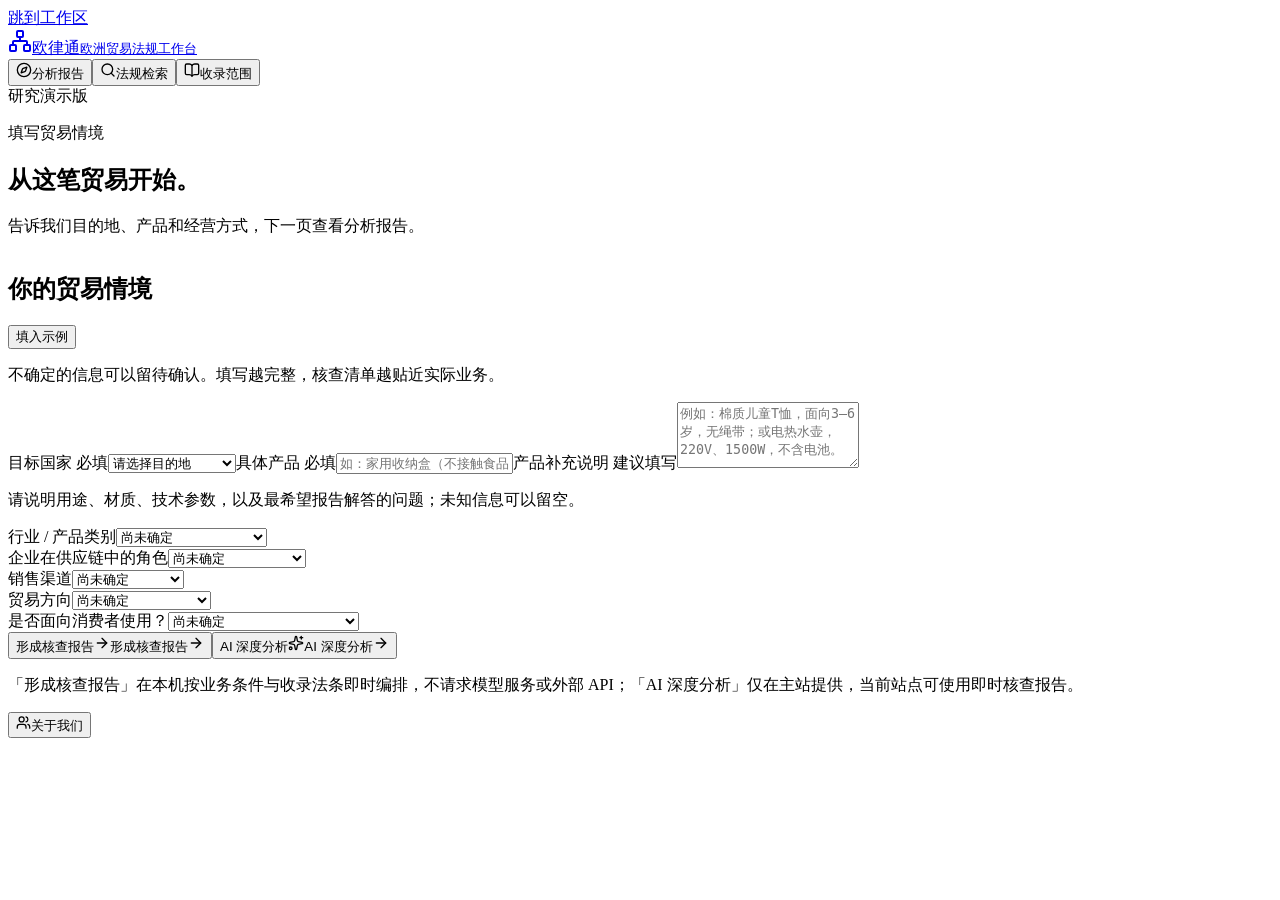
==== commit cc4fe92f: "Upgrade AI deep analysis to dual-model thinking legal agent" ====
--- a/index.html
+++ b/index.html
@@ -1,2 +1,2 @@
-<!DOCTYPE html><html lang="zh-CN"><head><meta charSet="utf-8"/><meta name="viewport" content="width=device-width, initial-scale=1"/><link rel="stylesheet" href="/eu-trade-law/_next/static/css/index.D-i5XVPw.css" data-rsc-css-href="/eu-trade-law/_next/static/css/index.D-i5XVPw.css" data-precedence="vite-rsc/importer-resources"/><link rel="stylesheet" href="/eu-trade-law/_next/static/css/page.CgM-QhvS.css" data-precedence="vite-rsc/client-reference"/><link rel="modulepreload" fetchPriority="low" href="/eu-trade-law/_next/static/chunks/index-i1P2b6oM.js"/><script src="/eu-trade-law/_next/static/chunks/rolldown-runtime-C60lm6uB.js" type="module" async=""></script><script src="/eu-trade-law/_next/static/chunks/framework-D_rUT4EX.js" type="module" async=""></script><link rel="modulepreload" href="/eu-trade-law/_next/static/chunks/layout-segment-context-jeC0lZpy.js" crossorigin=""/><link rel="modulepreload" href="/eu-trade-law/_next/static/chunks/page-B_SL4zmx.js" crossorigin=""/><title>欧律通 · 欧洲贸易法规工作台</title><meta name="description" content="检索欧盟法规原文，沿引用追溯关联法条。比赛研究演示版，明确展示来源及版本范围。"/><link rel="shortcut icon" href="favicon.svg"/><link rel="icon" href="favicon.svg"/><script>Object.assign(((self[Symbol.for("vinext.navigationRuntime")]??={bootstrap:{routeManifest:null},functions:{}}).bootstrap.rsc??={rsc:[]}),{params:{},nav:{"pathname":"/","searchParams":[]}})</script><link rel="modulepreload" href="/eu-trade-law/_next/static/chunks/index-i1P2b6oM.js" />
-</head><body class="antialiased"><div class="app-shell" style="--reading-size:18px"><a class="skip-link" href="#workspace">跳到工作区</a><header class="topbar"><a class="brand" href="./"><span class="brand-symbol"><svg xmlns="http://www.w3.org/2000/svg" width="24" height="24" viewBox="0 0 24 24" fill="none" stroke="currentColor" stroke-width="2" stroke-linecap="round" stroke-linejoin="round" class="lucide lucide-network" aria-hidden="true"><rect x="16" y="16" width="6" height="6" rx="1"></rect><rect x="2" y="16" width="6" height="6" rx="1"></rect><rect x="9" y="2" width="6" height="6" rx="1"></rect><path d="M5 16v-3a1 1 0 0 1 1-1h12a1 1 0 0 1 1 1v3"></path><path d="M12 12V8"></path></svg></span><span>欧律通<small>欧洲贸易法规工作台</small></span></a><nav aria-label="主导航"><div role="radiogroup" aria-label="主导航" class="jelly-radio" style="--jr-chip:transparent;--jr-active:#23618a;--jr-text:#697e8d;--jr-active-text:#fff;--jr-gap:6px;--jr-radius:6px;--jr-h:36px;--jr-font:13px;--jr-px:16px"><button type="button" role="radio" aria-checked="true" tabindex="0" class="jelly-radio__chip" data-on="true" style="transform:translateX(0px) scale(1, 1)"><span class="jelly-radio__skin"><span class="jelly-radio__icon"><svg xmlns="http://www.w3.org/2000/svg" width="16" height="16" viewBox="0 0 24 24" fill="none" stroke="currentColor" stroke-width="2" stroke-linecap="round" stroke-linejoin="round" class="lucide lucide-compass" aria-hidden="true"><circle cx="12" cy="12" r="10"></circle><path d="m16.24 7.76-1.804 5.411a2 2 0 0 1-1.265 1.265L7.76 16.24l1.804-5.411a2 2 0 0 1 1.265-1.265z"></path></svg></span><span class="jelly-radio__label">分析报告</span></span></button><button type="button" role="radio" aria-checked="false" tabindex="-1" class="jelly-radio__chip" data-on="false" style="transform:translateX(0px) scale(1, 1)"><span class="jelly-radio__skin"><span class="jelly-radio__icon"><svg xmlns="http://www.w3.org/2000/svg" width="16" height="16" viewBox="0 0 24 24" fill="none" stroke="currentColor" stroke-width="2" stroke-linecap="round" stroke-linejoin="round" class="lucide lucide-search" aria-hidden="true"><path d="m21 21-4.34-4.34"></path><circle cx="11" cy="11" r="8"></circle></svg></span><span class="jelly-radio__label">法规检索</span></span></button><button type="button" role="radio" aria-checked="false" tabindex="-1" class="jelly-radio__chip" data-on="false" style="transform:translateX(0px) scale(1, 1)"><span class="jelly-radio__skin"><span class="jelly-radio__icon"><svg xmlns="http://www.w3.org/2000/svg" width="16" height="16" viewBox="0 0 24 24" fill="none" stroke="currentColor" stroke-width="2" stroke-linecap="round" stroke-linejoin="round" class="lucide lucide-book-open" aria-hidden="true"><path d="M12 5v16"></path><path d="M20.001 19A2 2 0 0022 17V5a2 2 0 00-1.999-2L16 3.002A5 5 0 0012 5a5 5 0 00-4-2H4a2 2 0 00-2 2v12a2 2 0 001.999 2H8a5 5 0 014 2 5 5 0 014-2z"></path></svg></span><span class="jelly-radio__label">收录范围</span></span></button></div></nav><span class="demo-pill"><i></i>研究演示版</span></header><div class="workspace-grid report-page" id="workspace"><main class="main-area wide"><div><section class="report-workbench"><div class="report-page-heading"><div><p class="step-label">填写贸易情境</p><h1>从这笔贸易开始。</h1><p>告诉我们目的地、产品和经营方式，下一页查看分析报告。</p></div></div><div class="stage-grid"><form class="scenario-form" aria-busy="false"><fieldset style="border:0;padding:0;margin:0;min-width:0"><div class="scenario-heading"><h2>你的贸易情境</h2><button type="button">填入示例</button></div><p class="form-help">不确定的信息可以留待确认。填写越完整，核查清单越贴近实际业务。</p><label for="report-country">目标国家 <span>必填</span></label><select id="report-country" required=""><option value="" selected="">请选择目的地</option><optgroup label="欧盟成员国"><option>德国</option><option>法国</option><option>意大利</option><option>西班牙</option><option>荷兰</option><option>比利时</option><option>奥地利</option><option>波兰</option><option>瑞典</option><option>丹麦</option><option>芬兰</option><option>爱尔兰</option><option>葡萄牙</option><option>希腊</option><option>捷克</option><option>匈牙利</option><option>罗马尼亚</option><option>保加利亚</option><option>克罗地亚</option><option>斯洛伐克</option><option>斯洛文尼亚</option><option>立陶宛</option><option>拉脱维亚</option><option>爱沙尼亚</option><option>卢森堡</option><option>马耳他</option><option>塞浦路斯</option></optgroup><optgroup label="当前范围之外"><option>英国</option><option>瑞士</option><option>挪威</option><option>其他非欧盟市场</option></optgroup></select><label for="report-product">具体产品 <span>必填</span></label><input data-slot="input" class="h-9 w-full min-w-0 rounded-md border border-input bg-transparent px-3 py-1 text-base shadow-xs transition-[color,box-shadow] outline-none selection:bg-primary selection:text-primary-foreground file:inline-flex file:h-7 file:border-0 file:bg-transparent file:text-sm file:font-medium file:text-foreground placeholder:text-muted-foreground disabled:pointer-events-none disabled:cursor-not-allowed disabled:opacity-50 md:text-sm dark:bg-input/30 focus-visible:border-ring focus-visible:ring-[3px] focus-visible:ring-ring/50 aria-invalid:border-destructive aria-invalid:ring-destructive/20 dark:aria-invalid:ring-destructive/40" id="report-product" required="" maxLength="200" placeholder="如：家用收纳盒（不接触食品）" value=""/><label for="report-details">产品补充说明 <span>建议填写</span></label><textarea id="report-details" maxLength="1000" rows="4" placeholder="例如：棉质儿童T恤，面向3–6岁，无绳带；或电热水壶，220V、1500W，不含电池。"></textarea><p class="form-footnote">请说明用途、材质、技术参数，以及最希望报告解答的问题；未知信息可以留空。</p><div><label for="report-industry">行业 / 产品类别</label><select id="report-industry"><option value="unknown" selected="">尚未确定</option><option value="general">一般消费品 / 家居日用</option><option value="electronics">电子电器</option><option value="toys">玩具</option><option value="food">食品 / 饲料</option><option value="medicine">药品</option><option value="other">其他 / 专业设备</option></select></div><div><label for="report-role">企业在供应链中的角色</label><select id="report-role"><option value="unknown" selected="">尚未确定</option><option value="manufacturer">制造商 / 自有品牌方</option><option value="importer">欧盟进口商</option><option value="distributor">经销商</option></select></div><div><label for="report-channel">销售渠道</label><select id="report-channel"><option value="unknown" selected="">尚未确定</option><option value="online">线上 / 远程销售</option><option value="offline">线下销售</option><option value="both">线上与线下</option></select></div><div><label for="report-direction">贸易方向</label><select id="report-direction"><option value="unknown" selected="">尚未确定</option><option value="import">从欧盟以外进入欧盟</option><option value="internal">欧盟内部流通</option></select></div><label for="report-consumer">是否面向消费者使用？</label><select id="report-consumer"><option value="unknown" selected="">尚未确定</option><option value="yes">是（含可预见的消费者使用）</option><option value="no">否，仅专业用途</option></select><div class="generate-actions"><button type="submit" class="ihb ihb--primary"><span class="ihb__rest"><span>形成核查报告</span><svg xmlns="http://www.w3.org/2000/svg" width="16" height="16" viewBox="0 0 24 24" fill="none" stroke="currentColor" stroke-width="2" stroke-linecap="round" stroke-linejoin="round" class="lucide lucide-arrow-right" aria-hidden="true"><path d="M5 12h14"></path><path d="m12 5 7 7-7 7"></path></svg></span><span class="ihb__hover" aria-hidden="true"><span>形成核查报告</span><svg xmlns="http://www.w3.org/2000/svg" width="16" height="16" viewBox="0 0 24 24" fill="none" stroke="currentColor" stroke-width="2" stroke-linecap="round" stroke-linejoin="round" class="lucide lucide-arrow-right" aria-hidden="true"><path d="M5 12h14"></path><path d="m12 5 7 7-7 7"></path></svg></span><span class="ihb__fill" aria-hidden="true"></span></button><button type="button" title="AI 深度分析仅在平台主站提供" class="ihb ihb--ai"><span class="ihb__rest"><span>AI 深度分析</span><svg xmlns="http://www.w3.org/2000/svg" width="16" height="16" viewBox="0 0 24 24" fill="none" stroke="currentColor" stroke-width="2" stroke-linecap="round" stroke-linejoin="round" class="lucide lucide-sparkles" aria-hidden="true"><path d="M11.017 2.814a1 1 0 0 1 1.966 0l1.051 5.558a2 2 0 0 0 1.594 1.594l5.558 1.051a1 1 0 0 1 0 1.966l-5.558 1.051a2 2 0 0 0-1.594 1.594l-1.051 5.558a1 1 0 0 1-1.966 0l-1.051-5.558a2 2 0 0 0-1.594-1.594l-5.558-1.051a1 1 0 0 1 0-1.966l5.558-1.051a2 2 0 0 0 1.594-1.594z"></path><path d="M20 2v4"></path><path d="M22 4h-4"></path><circle cx="4" cy="20" r="2"></circle></svg></span><span class="ihb__hover" aria-hidden="true"><span>AI 深度分析</span><svg xmlns="http://www.w3.org/2000/svg" width="16" height="16" viewBox="0 0 24 24" fill="none" stroke="currentColor" stroke-width="2" stroke-linecap="round" stroke-linejoin="round" class="lucide lucide-arrow-right" aria-hidden="true"><path d="M5 12h14"></path><path d="m12 5 7 7-7 7"></path></svg></span><span class="ihb__fill" aria-hidden="true"></span></button></div><p class="form-footnote">「形成核查报告」在本机按业务条件与收录法条即时编排，不请求模型服务或外部 API；「AI 深度分析」<!-- -->仅在平台主站提供，当前站点可使用即时核查报告<!-- -->。</p></fieldset></form></div><footer class="about-platform"><div class="about-us-trigger-wrap"><button type="button" class="about-us-trigger" aria-haspopup="dialog" aria-expanded="false"><svg xmlns="http://www.w3.org/2000/svg" width="15" height="15" viewBox="0 0 24 24" fill="none" stroke="currentColor" stroke-width="2" stroke-linecap="round" stroke-linejoin="round" class="lucide lucide-users" aria-hidden="true"><path d="M16 21v-2a4 4 0 0 0-4-4H6a4 4 0 0 0-4 4v2"></path><path d="M16 3.128a4 4 0 0 1 0 7.744"></path><path d="M22 21v-2a4 4 0 0 0-3-3.87"></path><circle cx="9" cy="7" r="4"></circle></svg><span>关于我们</span></button></div></footer></section></div></main></div></div><script type="module" src="/eu-trade-law/_next/static/chunks/index-i1P2b6oM.js" id="_R_" async=""></script><script>((self[Symbol.for("vinext.navigationRuntime")]??={bootstrap:{routeManifest:null},functions:{}}).bootstrap.rsc??={rsc:[]}).rsc.push("2:I[\"8c0f216c4604\",[],\"Children\",1]\n")</script><script>((self[Symbol.for("vinext.navigationRuntime")]??={bootstrap:{routeManifest:null},functions:{}}).bootstrap.rsc??={rsc:[]}).rsc.push("3:I[\"593f344dc510\",[],\"GlobalErrorBoundary\",1]\n")</script><script>((self[Symbol.for("vinext.navigationRuntime")]??={bootstrap:{routeManifest:null},functions:{}}).bootstrap.rsc??={rsc:[]}).rsc.push("4:I[\"0b874ad30386\",[],\"default\",1]\n")</script><script>((self[Symbol.for("vinext.navigationRuntime")]??={bootstrap:{routeManifest:null},functions:{}}).bootstrap.rsc??={rsc:[]}).rsc.push("5:I[\"593f344dc510\",[],\"ErrorBoundary\",1]\n")</script><script>((self[Symbol.for("vinext.navigationRuntime")]??={bootstrap:{routeManifest:null},functions:{}}).bootstrap.rsc??={rsc:[]}).rsc.push("6:I[\"15c18cfaeeff\",[],\"LayoutSegmentProvider\",1]\n")</script><script>((self[Symbol.for("vinext.navigationRuntime")]??={bootstrap:{routeManifest:null},functions:{}}).bootstrap.rsc??={rsc:[]}).rsc.push("7:I[\"8c0f216c4604\",[],\"Slot\",1]\n")</script><script>((self[Symbol.for("vinext.navigationRuntime")]??={bootstrap:{routeManifest:null},functions:{}}).bootstrap.rsc??={rsc:[]}).rsc.push("8:I[\"593f344dc510\",[],\"NotFoundBoundary\",1]\n")</script><script>((self[Symbol.for("vinext.navigationRuntime")]??={bootstrap:{routeManifest:null},functions:{}}).bootstrap.rsc??={rsc:[]}).rsc.push("9:I[\"9276801271d6\",[],\"AppRouterScrollTarget\",1]\n")</script><script>((self[Symbol.for("vinext.navigationRuntime")]??={bootstrap:{routeManifest:null},functions:{}}).bootstrap.rsc??={rsc:[]}).rsc.push("a:I[\"593f344dc510\",[],\"RedirectBoundary\",1]\n")</script><script>((self[Symbol.for("vinext.navigationRuntime")]??={bootstrap:{routeManifest:null},functions:{}}).bootstrap.rsc??={rsc:[]}).rsc.push(":HL[\"/eu-trade-law/_next/static/css/index.D-i5XVPw.css\",\"style\"     ]\n")</script><script>((self[Symbol.for("vinext.navigationRuntime")]??={bootstrap:{routeManifest:null},functions:{}}).bootstrap.rsc??={rsc:[]}).rsc.push("0:{\"page:/\":\"$L1\",\"layout:/\":[[[\"$\",\"link\",\"css:/eu-trade-law/_next/static/css/index.D-i5XVPw.css\",{\"rel\":\"stylesheet\",\"precedence\":\"vite-rsc/importer-resources\",\"href\":\"/eu-trade-law/_next/static/css/index.D-i5XVPw.css\",\"data-rsc-css-href\":\"/eu-trade-law/_next/static/css/index.D-i5XVPw.css\"}],\"$undefined\"],[\"$\",\"html\",null,{\"lang\":\"zh-CN\",\"children\":[\"$\",\"body\",null,{\"className\":\"antialiased\",\"children\":[\"$\",\"$L2\",null,{}]}]}]],\"route:/\":[[[\"$\",\"meta\",null,{\"charSet\":\"utf-8\"}],[[\"$\",\"title\",\"0\",{\"children\":\"欧律通 · 欧洲贸易法规工作台\"}],[\"$\",\"meta\",\"1\",{\"name\":\"description\",\"content\":\"检索欧盟法规原文，沿引用追溯关联法条。比赛研究演示版，明确展示来源及版本范围。\"}],[\"$\",\"link\",\"2\",{\"data-vinext-streamed-icon\":\"$undefined\",\"rel\":\"shortcut icon\",\"href\":\"favicon.svg\",\"type\":\"$undefined\",\"sizes\":\"$undefined\",\"color\":\"$undefined\",\"media\":\"$undefined\",\"fetchPriority\":\"$undefined\"}],[\"$\",\"link\",\"3\",{\"data-vinext-streamed-icon\":\"$undefined\",\"rel\":\"icon\",\"href\":\"favicon.svg\",\"type\":\"$undefined\",\"sizes\":\"$undefined\",\"color\":\"$undefined\",\"media\":\"$undefined\",\"fetchPriority\":\"$undefined\"}]],[[\"$\",\"meta\",\"0\",{\"name\":\"viewport\",\"content\":\"width=device-width, initial-scale=1\"}]]],[\"$\",\"$L3\",null,{\"fallback\":\"$4\",\"children\":[\"$\",\"$L5\",null,{\"fallback\":\"$4\",\"children\":[\"$\",\"$L6\",null,{\"providerId\":\"layout:/\",\"segmentMap\":{\"children\":[]},\"children\":[\"$\",\"$L7\",null,{\"id\":\"layout:/\",\"parallelSlots\":\"$undefined\",\"children\":[\"$\",\"$L8\",null,{\"resetKey\":\"\",\"fallback\":[[\"$\",\"title\",null,{\"children\":\"404: This page could not be found.\"}],[\"$\",\"div\",null,{\"style\":{\"fontFamily\":\"system-ui,\\\"Segoe UI\\\",Roboto,Helvetica,Arial,sans-serif,\\\"Apple Color Emoji\\\",\\\"Segoe UI Emoji\\\"\",\"height\":\"100vh\",\"textAlign\":\"center\",\"display\":\"flex\",\"flexDirection\":\"column\",\"alignItems\":\"center\",\"justifyContent\":\"center\"},\"children\":[\"$\",\"div\",null,{\"children\":[[\"$\",\"style\",null,{\"dangerouslySetInnerHTML\":{\"__html\":\"body{color:#000;background:#fff;margin:0}.next-error-h1{border-right:1px solid rgba(0,0,0,.3)}@media (prefers-color-scheme:dark){body{color:#fff;background:#000}.next-error-h1{border-right:1px solid rgba(255,255,255,.3)}}\"}}],[\"$\",\"h1\",null,{\"className\":\"next-error-h1\",\"style\":{\"display\":\"inline-block\",\"margin\":\"0 20px 0 0\",\"padding\":\"0 23px 0 0\",\"fontSize\":24,\"fontWeight\":500,\"verticalAlign\":\"top\",\"lineHeight\":\"49px\"},\"children\":404}],[\"$\",\"div\",null,{\"style\":{\"display\":\"inline-block\"},\"children\":[\"$\",\"h2\",null,{\"style\":{\"fontSize\":14,\"fontWeight\":400,\"lineHeight\":\"49px\",\"margin\":0},\"children\":\"This page could not be found.\"}]}]]}]}]],\"children\":[\"$\",\"$L9\",null,{\"children\":[\"$\",\"$La\",null,{\"children\":[[\"$\",\"$L6\",null,{\"providerId\":\"page:/\",\"segmentMap\":{\"children\":[\"__PAGE__\"]},\"children\":[\"$\",\"$L7\",null,{\"id\":\"page:/\"}]}],null]}]}]}]}]}]}]}],null,null],\"__route\":\"route:/\",\"__interceptionContext\":null,\"__layoutIds\":[\"layout:/\"],\"__rootLayout\":\"/\",\"__bfcacheSegmentIdentities\":{\"layout:/\":\"[\\\"layout\\\",\\\"layout:/\\\",\\\"root-boundary:/\\\",\\\"\\\"]\",\"page:/\":\"[\\\"page\\\",\\\"page:/\\\",\\\"root-boundary:/\\\",\\\"\\\"]\"},\"__srcPage\":[\"page\"],\"__layoutFlags\":{\"layout:/\":\"s\"},\"__artifactCompatibility\":{\"schemaVersion\":1,\"graphVersion\":\"app-route-graph:1177fd80f83fa7b0\",\"deploymentVersion\":\"26a9acc8-97c9-4d16-82d4-a77f197d9814\",\"appElementsSchemaVersion\":1,\"rscPayloadSchemaVersion\":1,\"rootBoundaryId\":\"/\",\"renderEpoch\":null}}\n")</script><script>((self[Symbol.for("vinext.navigationRuntime")]??={bootstrap:{routeManifest:null},functions:{}}).bootstrap.rsc??={rsc:[]}).rsc.push("b:I[\"6efdf509a785\",[],\"default\",1]\n")</script><script>((self[Symbol.for("vinext.navigationRuntime")]??={bootstrap:{routeManifest:null},functions:{}}).bootstrap.rsc??={rsc:[]}).rsc.push("1:[\"$\",\"$Lb\",null,{\"params\":\"$@c\",\"searchParams\":\"$@d\"}]\n")</script><script>((self[Symbol.for("vinext.navigationRuntime")]??={bootstrap:{routeManifest:null},functions:{}}).bootstrap.rsc??={rsc:[]}).rsc.push("c:{}\n")</script><script>((self[Symbol.for("vinext.navigationRuntime")]??={bootstrap:{routeManifest:null},functions:{}}).bootstrap.rsc??={rsc:[]}).rsc.push("d:{}\n")</script><script>Object.assign(((self[Symbol.for("vinext.navigationRuntime")]??={bootstrap:{routeManifest:null},functions:{}}).bootstrap.rsc??={rsc:[]}),{"initialCacheKind":"dynamic"});((self[Symbol.for("vinext.navigationRuntime")]??={bootstrap:{routeManifest:null},functions:{}}).bootstrap.rsc??={rsc:[]}).done=true</script></body></html>+<!DOCTYPE html><html lang="zh-CN"><head><meta charSet="utf-8"/><meta name="viewport" content="width=device-width, initial-scale=1"/><link rel="stylesheet" href="/eu-trade-law/_next/static/css/index.D-i5XVPw.css" data-rsc-css-href="/eu-trade-law/_next/static/css/index.D-i5XVPw.css" data-precedence="vite-rsc/importer-resources"/><link rel="stylesheet" href="/eu-trade-law/_next/static/css/page.CXbPmvqN.css" data-precedence="vite-rsc/client-reference"/><link rel="modulepreload" fetchPriority="low" href="/eu-trade-law/_next/static/chunks/index-CcbK1m29.js"/><script src="/eu-trade-law/_next/static/chunks/rolldown-runtime-C60lm6uB.js" type="module" async=""></script><script src="/eu-trade-law/_next/static/chunks/framework-D_rUT4EX.js" type="module" async=""></script><link rel="modulepreload" href="/eu-trade-law/_next/static/chunks/layout-segment-context-C77PBZbK.js" crossorigin=""/><link rel="modulepreload" href="/eu-trade-law/_next/static/chunks/page-Ds13oNiP.js" crossorigin=""/><title>欧律通 · 欧洲贸易法规工作台</title><meta name="description" content="检索欧盟法规原文，沿引用追溯关联法条。比赛研究演示版，明确展示来源及版本范围。"/><link rel="shortcut icon" href="favicon.svg"/><link rel="icon" href="favicon.svg"/><script>Object.assign(((self[Symbol.for("vinext.navigationRuntime")]??={bootstrap:{routeManifest:null},functions:{}}).bootstrap.rsc??={rsc:[]}),{params:{},nav:{"pathname":"/","searchParams":[]}})</script><link rel="modulepreload" href="/eu-trade-law/_next/static/chunks/index-CcbK1m29.js" />
+</head><body class="antialiased"><div class="app-shell" style="--reading-size:18px"><a class="skip-link" href="#workspace">跳到工作区</a><header class="topbar"><a class="brand" href="./"><span class="brand-symbol"><svg xmlns="http://www.w3.org/2000/svg" width="24" height="24" viewBox="0 0 24 24" fill="none" stroke="currentColor" stroke-width="2" stroke-linecap="round" stroke-linejoin="round" class="lucide lucide-network" aria-hidden="true"><rect x="16" y="16" width="6" height="6" rx="1"></rect><rect x="2" y="16" width="6" height="6" rx="1"></rect><rect x="9" y="2" width="6" height="6" rx="1"></rect><path d="M5 16v-3a1 1 0 0 1 1-1h12a1 1 0 0 1 1 1v3"></path><path d="M12 12V8"></path></svg></span><span>欧律通<small>欧洲贸易法规工作台</small></span></a><nav aria-label="主导航"><div role="radiogroup" aria-label="主导航" class="jelly-radio" style="--jr-chip:transparent;--jr-active:#23618a;--jr-text:#697e8d;--jr-active-text:#fff;--jr-gap:6px;--jr-radius:6px;--jr-h:36px;--jr-font:13px;--jr-px:16px"><button type="button" role="radio" aria-checked="true" tabindex="0" class="jelly-radio__chip" data-on="true" style="transform:translateX(0px) scale(1, 1)"><span class="jelly-radio__skin"><span class="jelly-radio__icon"><svg xmlns="http://www.w3.org/2000/svg" width="16" height="16" viewBox="0 0 24 24" fill="none" stroke="currentColor" stroke-width="2" stroke-linecap="round" stroke-linejoin="round" class="lucide lucide-compass" aria-hidden="true"><circle cx="12" cy="12" r="10"></circle><path d="m16.24 7.76-1.804 5.411a2 2 0 0 1-1.265 1.265L7.76 16.24l1.804-5.411a2 2 0 0 1 1.265-1.265z"></path></svg></span><span class="jelly-radio__label">分析报告</span></span></button><button type="button" role="radio" aria-checked="false" tabindex="-1" class="jelly-radio__chip" data-on="false" style="transform:translateX(0px) scale(1, 1)"><span class="jelly-radio__skin"><span class="jelly-radio__icon"><svg xmlns="http://www.w3.org/2000/svg" width="16" height="16" viewBox="0 0 24 24" fill="none" stroke="currentColor" stroke-width="2" stroke-linecap="round" stroke-linejoin="round" class="lucide lucide-search" aria-hidden="true"><path d="m21 21-4.34-4.34"></path><circle cx="11" cy="11" r="8"></circle></svg></span><span class="jelly-radio__label">法规检索</span></span></button><button type="button" role="radio" aria-checked="false" tabindex="-1" class="jelly-radio__chip" data-on="false" style="transform:translateX(0px) scale(1, 1)"><span class="jelly-radio__skin"><span class="jelly-radio__icon"><svg xmlns="http://www.w3.org/2000/svg" width="16" height="16" viewBox="0 0 24 24" fill="none" stroke="currentColor" stroke-width="2" stroke-linecap="round" stroke-linejoin="round" class="lucide lucide-book-open" aria-hidden="true"><path d="M12 5v16"></path><path d="M20.001 19A2 2 0 0022 17V5a2 2 0 00-1.999-2L16 3.002A5 5 0 0012 5a5 5 0 00-4-2H4a2 2 0 00-2 2v12a2 2 0 001.999 2H8a5 5 0 014 2 5 5 0 014-2z"></path></svg></span><span class="jelly-radio__label">收录范围</span></span></button></div></nav><span class="demo-pill"><i></i>研究演示版</span></header><div class="workspace-grid report-page" id="workspace"><main class="main-area wide"><div><section class="report-workbench"><div class="report-page-heading"><div><p class="step-label">填写贸易情境</p><h1>从这笔贸易开始。</h1><p>告诉我们目的地、产品和经营方式，下一页查看分析报告。</p></div></div><div class="stage-grid"><form class="scenario-form" aria-busy="false"><fieldset style="border:0;padding:0;margin:0;min-width:0"><div class="scenario-heading"><h2>你的贸易情境</h2><button type="button">填入示例</button></div><p class="form-help">不确定的信息可以留待确认。填写越完整，核查清单越贴近实际业务。</p><label for="report-country">目标国家 <span>必填</span></label><select id="report-country" required=""><option value="" selected="">请选择目的地</option><optgroup label="欧盟成员国"><option>德国</option><option>法国</option><option>意大利</option><option>西班牙</option><option>荷兰</option><option>比利时</option><option>奥地利</option><option>波兰</option><option>瑞典</option><option>丹麦</option><option>芬兰</option><option>爱尔兰</option><option>葡萄牙</option><option>希腊</option><option>捷克</option><option>匈牙利</option><option>罗马尼亚</option><option>保加利亚</option><option>克罗地亚</option><option>斯洛伐克</option><option>斯洛文尼亚</option><option>立陶宛</option><option>拉脱维亚</option><option>爱沙尼亚</option><option>卢森堡</option><option>马耳他</option><option>塞浦路斯</option></optgroup><optgroup label="当前范围之外"><option>英国</option><option>瑞士</option><option>挪威</option><option>其他非欧盟市场</option></optgroup></select><label for="report-product">具体产品 <span>必填</span></label><input data-slot="input" class="h-9 w-full min-w-0 rounded-md border border-input bg-transparent px-3 py-1 text-base shadow-xs transition-[color,box-shadow] outline-none selection:bg-primary selection:text-primary-foreground file:inline-flex file:h-7 file:border-0 file:bg-transparent file:text-sm file:font-medium file:text-foreground placeholder:text-muted-foreground disabled:pointer-events-none disabled:cursor-not-allowed disabled:opacity-50 md:text-sm dark:bg-input/30 focus-visible:border-ring focus-visible:ring-[3px] focus-visible:ring-ring/50 aria-invalid:border-destructive aria-invalid:ring-destructive/20 dark:aria-invalid:ring-destructive/40" id="report-product" required="" maxLength="200" placeholder="如：家用收纳盒（不接触食品）" value=""/><label for="report-details">产品补充说明 <span>建议填写</span></label><textarea id="report-details" maxLength="1000" rows="4" placeholder="例如：棉质儿童T恤，面向3–6岁，无绳带；或电热水壶，220V、1500W，不含电池。"></textarea><p class="form-footnote">请说明用途、材质、技术参数，以及最希望报告解答的问题；未知信息可以留空。</p><div><label for="report-industry">行业 / 产品类别</label><select id="report-industry"><option value="unknown" selected="">尚未确定</option><option value="general">一般消费品 / 家居日用</option><option value="electronics">电子电器</option><option value="toys">玩具</option><option value="food">食品 / 饲料</option><option value="medicine">药品</option><option value="other">其他 / 专业设备</option></select></div><div><label for="report-role">企业在供应链中的角色</label><select id="report-role"><option value="unknown" selected="">尚未确定</option><option value="manufacturer">制造商 / 自有品牌方</option><option value="importer">欧盟进口商</option><option value="distributor">经销商</option></select></div><div><label for="report-channel">销售渠道</label><select id="report-channel"><option value="unknown" selected="">尚未确定</option><option value="online">线上 / 远程销售</option><option value="offline">线下销售</option><option value="both">线上与线下</option></select></div><div><label for="report-direction">贸易方向</label><select id="report-direction"><option value="unknown" selected="">尚未确定</option><option value="import">从欧盟以外进入欧盟</option><option value="internal">欧盟内部流通</option></select></div><label for="report-consumer">是否面向消费者使用？</label><select id="report-consumer"><option value="unknown" selected="">尚未确定</option><option value="yes">是（含可预见的消费者使用）</option><option value="no">否，仅专业用途</option></select><div class="generate-actions"><button type="submit" class="ihb ihb--primary"><span class="ihb__rest"><span>形成核查报告</span><svg xmlns="http://www.w3.org/2000/svg" width="16" height="16" viewBox="0 0 24 24" fill="none" stroke="currentColor" stroke-width="2" stroke-linecap="round" stroke-linejoin="round" class="lucide lucide-arrow-right" aria-hidden="true"><path d="M5 12h14"></path><path d="m12 5 7 7-7 7"></path></svg></span><span class="ihb__hover" aria-hidden="true"><span>形成核查报告</span><svg xmlns="http://www.w3.org/2000/svg" width="16" height="16" viewBox="0 0 24 24" fill="none" stroke="currentColor" stroke-width="2" stroke-linecap="round" stroke-linejoin="round" class="lucide lucide-arrow-right" aria-hidden="true"><path d="M5 12h14"></path><path d="m12 5 7 7-7 7"></path></svg></span><span class="ihb__fill" aria-hidden="true"></span></button><button type="button" title="AI 深度分析仅在平台主站提供" class="ihb ihb--ai"><span class="ihb__rest"><span>AI 深度分析</span><svg xmlns="http://www.w3.org/2000/svg" width="16" height="16" viewBox="0 0 24 24" fill="none" stroke="currentColor" stroke-width="2" stroke-linecap="round" stroke-linejoin="round" class="lucide lucide-sparkles" aria-hidden="true"><path d="M11.017 2.814a1 1 0 0 1 1.966 0l1.051 5.558a2 2 0 0 0 1.594 1.594l5.558 1.051a1 1 0 0 1 0 1.966l-5.558 1.051a2 2 0 0 0-1.594 1.594l-1.051 5.558a1 1 0 0 1-1.966 0l-1.051-5.558a2 2 0 0 0-1.594-1.594l-5.558-1.051a1 1 0 0 1 0-1.966l5.558-1.051a2 2 0 0 0 1.594-1.594z"></path><path d="M20 2v4"></path><path d="M22 4h-4"></path><circle cx="4" cy="20" r="2"></circle></svg></span><span class="ihb__hover" aria-hidden="true"><span>AI 深度分析</span><svg xmlns="http://www.w3.org/2000/svg" width="16" height="16" viewBox="0 0 24 24" fill="none" stroke="currentColor" stroke-width="2" stroke-linecap="round" stroke-linejoin="round" class="lucide lucide-arrow-right" aria-hidden="true"><path d="M5 12h14"></path><path d="m12 5 7 7-7 7"></path></svg></span><span class="ihb__fill" aria-hidden="true"></span></button></div><p class="form-footnote">「形成核查报告」在本机按业务条件与收录法条即时编排，不请求模型服务或外部 API；「AI 深度分析」<!-- -->仅在主站提供，当前站点可使用即时核查报告<!-- -->。</p></fieldset></form></div></section></div></main></div><footer class="about-platform about-platform--global"><div class="about-us-trigger-wrap"><button type="button" class="about-us-trigger" aria-haspopup="dialog" aria-expanded="false"><svg xmlns="http://www.w3.org/2000/svg" width="15" height="15" viewBox="0 0 24 24" fill="none" stroke="currentColor" stroke-width="2" stroke-linecap="round" stroke-linejoin="round" class="lucide lucide-users" aria-hidden="true"><path d="M16 21v-2a4 4 0 0 0-4-4H6a4 4 0 0 0-4 4v2"></path><path d="M16 3.128a4 4 0 0 1 0 7.744"></path><path d="M22 21v-2a4 4 0 0 0-3-3.87"></path><circle cx="9" cy="7" r="4"></circle></svg><span>关于我们</span></button></div></footer></div><script type="module" src="/eu-trade-law/_next/static/chunks/index-CcbK1m29.js" id="_R_" async=""></script><script>((self[Symbol.for("vinext.navigationRuntime")]??={bootstrap:{routeManifest:null},functions:{}}).bootstrap.rsc??={rsc:[]}).rsc.push("2:I[\"8c0f216c4604\",[],\"Children\",1]\n")</script><script>((self[Symbol.for("vinext.navigationRuntime")]??={bootstrap:{routeManifest:null},functions:{}}).bootstrap.rsc??={rsc:[]}).rsc.push("3:I[\"593f344dc510\",[],\"GlobalErrorBoundary\",1]\n")</script><script>((self[Symbol.for("vinext.navigationRuntime")]??={bootstrap:{routeManifest:null},functions:{}}).bootstrap.rsc??={rsc:[]}).rsc.push("4:I[\"0b874ad30386\",[],\"default\",1]\n")</script><script>((self[Symbol.for("vinext.navigationRuntime")]??={bootstrap:{routeManifest:null},functions:{}}).bootstrap.rsc??={rsc:[]}).rsc.push("5:I[\"593f344dc510\",[],\"ErrorBoundary\",1]\n")</script><script>((self[Symbol.for("vinext.navigationRuntime")]??={bootstrap:{routeManifest:null},functions:{}}).bootstrap.rsc??={rsc:[]}).rsc.push("6:I[\"15c18cfaeeff\",[],\"LayoutSegmentProvider\",1]\n")</script><script>((self[Symbol.for("vinext.navigationRuntime")]??={bootstrap:{routeManifest:null},functions:{}}).bootstrap.rsc??={rsc:[]}).rsc.push("7:I[\"8c0f216c4604\",[],\"Slot\",1]\n")</script><script>((self[Symbol.for("vinext.navigationRuntime")]??={bootstrap:{routeManifest:null},functions:{}}).bootstrap.rsc??={rsc:[]}).rsc.push("8:I[\"593f344dc510\",[],\"NotFoundBoundary\",1]\n")</script><script>((self[Symbol.for("vinext.navigationRuntime")]??={bootstrap:{routeManifest:null},functions:{}}).bootstrap.rsc??={rsc:[]}).rsc.push("9:I[\"9276801271d6\",[],\"AppRouterScrollTarget\",1]\n")</script><script>((self[Symbol.for("vinext.navigationRuntime")]??={bootstrap:{routeManifest:null},functions:{}}).bootstrap.rsc??={rsc:[]}).rsc.push("a:I[\"593f344dc510\",[],\"RedirectBoundary\",1]\n")</script><script>((self[Symbol.for("vinext.navigationRuntime")]??={bootstrap:{routeManifest:null},functions:{}}).bootstrap.rsc??={rsc:[]}).rsc.push(":HL[\"/eu-trade-law/_next/static/css/index.D-i5XVPw.css\",\"style\"     ]\n")</script><script>((self[Symbol.for("vinext.navigationRuntime")]??={bootstrap:{routeManifest:null},functions:{}}).bootstrap.rsc??={rsc:[]}).rsc.push("0:{\"page:/\":\"$L1\",\"layout:/\":[[[\"$\",\"link\",\"css:/eu-trade-law/_next/static/css/index.D-i5XVPw.css\",{\"rel\":\"stylesheet\",\"precedence\":\"vite-rsc/importer-resources\",\"href\":\"/eu-trade-law/_next/static/css/index.D-i5XVPw.css\",\"data-rsc-css-href\":\"/eu-trade-law/_next/static/css/index.D-i5XVPw.css\"}],\"$undefined\"],[\"$\",\"html\",null,{\"lang\":\"zh-CN\",\"children\":[\"$\",\"body\",null,{\"className\":\"antialiased\",\"children\":[\"$\",\"$L2\",null,{}]}]}]],\"route:/\":[[[\"$\",\"meta\",null,{\"charSet\":\"utf-8\"}],[[\"$\",\"title\",\"0\",{\"children\":\"欧律通 · 欧洲贸易法规工作台\"}],[\"$\",\"meta\",\"1\",{\"name\":\"description\",\"content\":\"检索欧盟法规原文，沿引用追溯关联法条。比赛研究演示版，明确展示来源及版本范围。\"}],[\"$\",\"link\",\"2\",{\"data-vinext-streamed-icon\":\"$undefined\",\"rel\":\"shortcut icon\",\"href\":\"favicon.svg\",\"type\":\"$undefined\",\"sizes\":\"$undefined\",\"color\":\"$undefined\",\"media\":\"$undefined\",\"fetchPriority\":\"$undefined\"}],[\"$\",\"link\",\"3\",{\"data-vinext-streamed-icon\":\"$undefined\",\"rel\":\"icon\",\"href\":\"favicon.svg\",\"type\":\"$undefined\",\"sizes\":\"$undefined\",\"color\":\"$undefined\",\"media\":\"$undefined\",\"fetchPriority\":\"$undefined\"}]],[[\"$\",\"meta\",\"0\",{\"name\":\"viewport\",\"content\":\"width=device-width, initial-scale=1\"}]]],[\"$\",\"$L3\",null,{\"fallback\":\"$4\",\"children\":[\"$\",\"$L5\",null,{\"fallback\":\"$4\",\"children\":[\"$\",\"$L6\",null,{\"providerId\":\"layout:/\",\"segmentMap\":{\"children\":[]},\"children\":[\"$\",\"$L7\",null,{\"id\":\"layout:/\",\"parallelSlots\":\"$undefined\",\"children\":[\"$\",\"$L8\",null,{\"resetKey\":\"\",\"fallback\":[[\"$\",\"title\",null,{\"children\":\"404: This page could not be found.\"}],[\"$\",\"div\",null,{\"style\":{\"fontFamily\":\"system-ui,\\\"Segoe UI\\\",Roboto,Helvetica,Arial,sans-serif,\\\"Apple Color Emoji\\\",\\\"Segoe UI Emoji\\\"\",\"height\":\"100vh\",\"textAlign\":\"center\",\"display\":\"flex\",\"flexDirection\":\"column\",\"alignItems\":\"center\",\"justifyContent\":\"center\"},\"children\":[\"$\",\"div\",null,{\"children\":[[\"$\",\"style\",null,{\"dangerouslySetInnerHTML\":{\"__html\":\"body{color:#000;background:#fff;margin:0}.next-error-h1{border-right:1px solid rgba(0,0,0,.3)}@media (prefers-color-scheme:dark){body{color:#fff;background:#000}.next-error-h1{border-right:1px solid rgba(255,255,255,.3)}}\"}}],[\"$\",\"h1\",null,{\"className\":\"next-error-h1\",\"style\":{\"display\":\"inline-block\",\"margin\":\"0 20px 0 0\",\"padding\":\"0 23px 0 0\",\"fontSize\":24,\"fontWeight\":500,\"verticalAlign\":\"top\",\"lineHeight\":\"49px\"},\"children\":404}],[\"$\",\"div\",null,{\"style\":{\"display\":\"inline-block\"},\"children\":[\"$\",\"h2\",null,{\"style\":{\"fontSize\":14,\"fontWeight\":400,\"lineHeight\":\"49px\",\"margin\":0},\"children\":\"This page could not be found.\"}]}]]}]}]],\"children\":[\"$\",\"$L9\",null,{\"children\":[\"$\",\"$La\",null,{\"children\":[[\"$\",\"$L6\",null,{\"providerId\":\"page:/\",\"segmentMap\":{\"children\":[\"__PAGE__\"]},\"children\":[\"$\",\"$L7\",null,{\"id\":\"page:/\"}]}],null]}]}]}]}]}]}]}],null,null],\"__route\":\"route:/\",\"__interceptionContext\":null,\"__layoutIds\":[\"layout:/\"],\"__rootLayout\":\"/\",\"__bfcacheSegmentIdentities\":{\"layout:/\":\"[\\\"layout\\\",\\\"layout:/\\\",\\\"root-boundary:/\\\",\\\"\\\"]\",\"page:/\":\"[\\\"page\\\",\\\"page:/\\\",\\\"root-boundary:/\\\",\\\"\\\"]\"},\"__srcPage\":[\"page\"],\"__layoutFlags\":{\"layout:/\":\"s\"},\"__artifactCompatibility\":{\"schemaVersion\":1,\"graphVersion\":\"app-route-graph:1177fd80f83fa7b0\",\"deploymentVersion\":\"9399931d-2509-4d32-b114-fe1ff17628c1\",\"appElementsSchemaVersion\":1,\"rscPayloadSchemaVersion\":1,\"rootBoundaryId\":\"/\",\"renderEpoch\":null}}\n")</script><script>((self[Symbol.for("vinext.navigationRuntime")]??={bootstrap:{routeManifest:null},functions:{}}).bootstrap.rsc??={rsc:[]}).rsc.push("b:I[\"6efdf509a785\",[],\"default\",1]\n")</script><script>((self[Symbol.for("vinext.navigationRuntime")]??={bootstrap:{routeManifest:null},functions:{}}).bootstrap.rsc??={rsc:[]}).rsc.push("1:[\"$\",\"$Lb\",null,{\"params\":\"$@c\",\"searchParams\":\"$@d\"}]\n")</script><script>((self[Symbol.for("vinext.navigationRuntime")]??={bootstrap:{routeManifest:null},functions:{}}).bootstrap.rsc??={rsc:[]}).rsc.push("c:{}\n")</script><script>((self[Symbol.for("vinext.navigationRuntime")]??={bootstrap:{routeManifest:null},functions:{}}).bootstrap.rsc??={rsc:[]}).rsc.push("d:{}\n")</script><script>Object.assign(((self[Symbol.for("vinext.navigationRuntime")]??={bootstrap:{routeManifest:null},functions:{}}).bootstrap.rsc??={rsc:[]}),{"initialCacheKind":"dynamic"});((self[Symbol.for("vinext.navigationRuntime")]??={bootstrap:{routeManifest:null},functions:{}}).bootstrap.rsc??={rsc:[]}).done=true</script></body></html>
